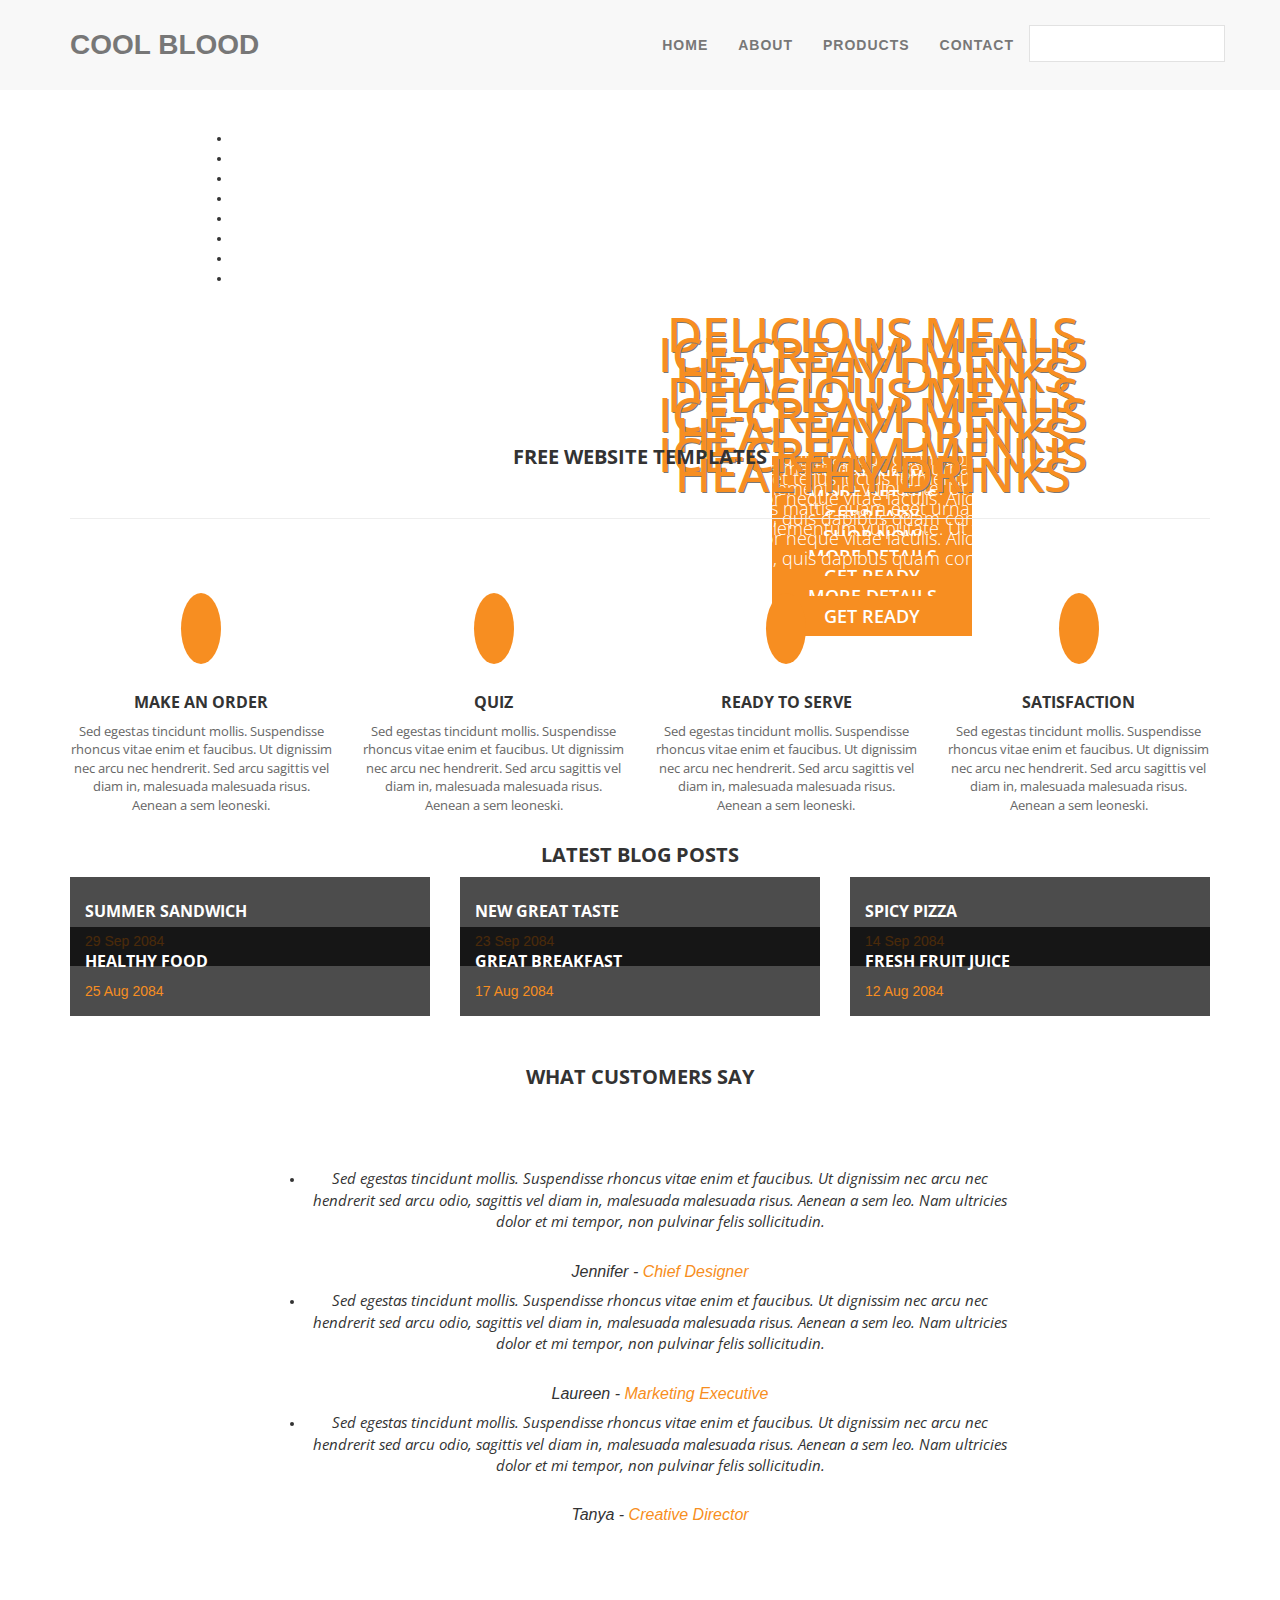
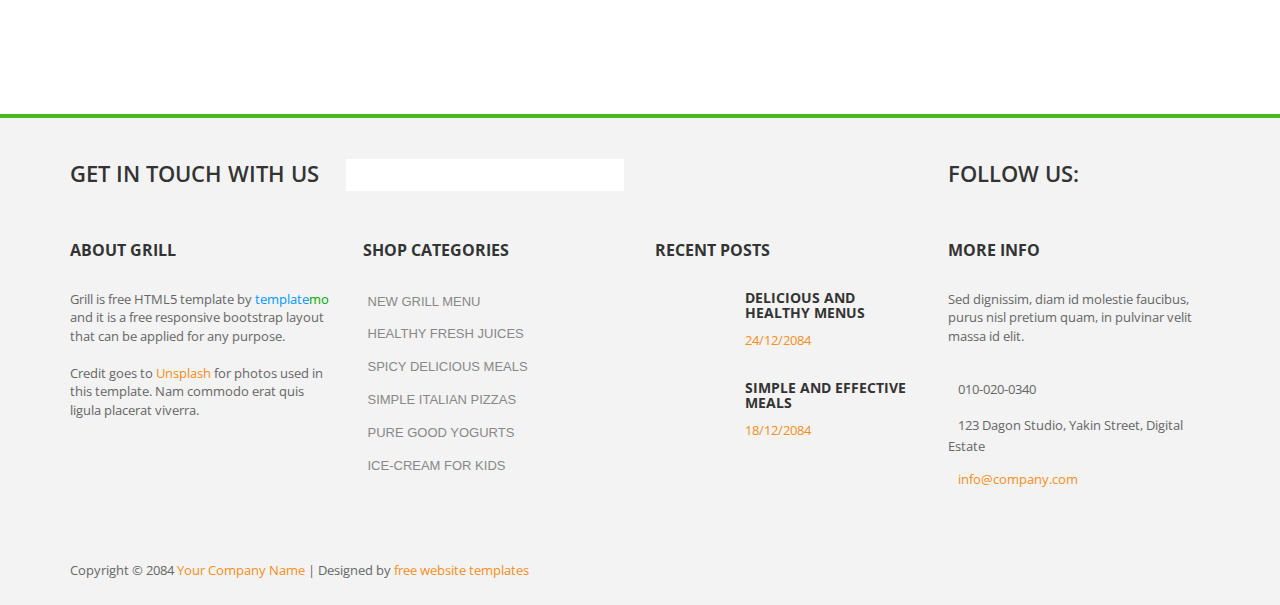
==== index.html @ 24f47548 "Add picture" ====
<!DOCTYPE html>
<!--[if lt IE 7]>      <html class="no-js lt-ie9 lt-ie8 lt-ie7"> <![endif]-->
<!--[if IE 7]>         <html class="no-js lt-ie9 lt-ie8"> <![endif]-->
<!--[if IE 8]>         <html class="no-js lt-ie9"> <![endif]-->
<!--[if gt IE 8]><!--> <html class="no-js"> <!--<![endif]-->

<!-- templatemo 417 grill -->
<!-- 
Grill Template 
http://www.templatemo.com/preview/templatemo_417_grill 
-->
    <head>
        <meta charset="utf-8">
        <title>COOLBLOOD - Keep calm and be cool!</title>
        <meta name="description" content="">
        <meta name="viewport" content="width=device-width">
        
        <link href='http://fonts.googleapis.com/css?family=Open+Sans:300italic,400italic,600italic,700italic,800italic,400,300,600,700,800' rel='stylesheet' type='text/css'>

        <link rel="stylesheet" href="css/bootstrap.css">
        <link rel="stylesheet" href="css/font-awesome.css">
        <link rel="stylesheet" href="css/templatemo_style.css">
        <link rel="stylesheet" href="css/templatemo_misc.css">
        <link rel="stylesheet" href="css/flexslider.css">
        <link rel="stylesheet" href="css/testimonails-slider.css">

        <script src="js/vendor/modernizr-2.6.1-respond-1.1.0.min.js"></script>
    </head>
    <body id="page-top" class="index">
        <!--[if lt IE 7]>
            <p class="chromeframe">You are using an outdated browser. <a href="http://browsehappy.com/">Upgrade your browser today</a> or <a href="http://www.google.com/chromeframe/?redirect=true">install Google Chrome Frame</a> to better experience this site.</p>
        <![endif]-->

            <!--<header>
                <div id="top-header">
                    <div class="container">
                        <div class="row">
                            <div class="col-md-6">
                                <div class="home-account">
                                    <a href="#">Home</a>
                                    <a href="#">My account</a>
                                </div>
                            </div>
                            <div class="col-md-6">
                                <div class="cart-info">
                                    <i class="fa fa-shopping-cart"></i>
                                    (<a href="#">5 items</a>) in your cart (<a href="#">$45.80</a>)
                                </div>
                            </div>
                        </div>
                    </div>
                </div>
                <div id="main-header">
                    <div class="container">
                        <div class="row">
                            <div class="col-md-3">
                                <div class="logo">
                                    <a href="#"><img src="images/logo.png" title="Grill Template" alt="Grill Website Template" ></a>
                                </div>
                            </div>
                            <div class="col-md-6">
                                <div class="main-menu">
                                    <ul>
                                        <li><a href="index.html">Home</a></li>
                                        <li><a href="about-us.html">About</a></li>
                                        <li><a href="products.html">Products</a></li>
                                        <li><a href="contact-us.html">Contact</a></li>
                                    </ul>
                                </div>
                            </div>
                            <div class="col-md-3">
                                <div class="search-box">  
                                    <form name="search_form" method="get" class="search_form">
                                        <input id="search" type="text" />
                                        <input type="submit" id="search-button" />
                                    </form>
                                </div>
                            </div>
                        </div>
                    </div>
                </div>
            </header>-->
            <!-- Navigation -->
            <nav class="navbar navbar-default navbar-fixed-top">
                <div class="container">
                    <!-- Brand and toggle get grouped for better mobile display -->
                    <div class="navbar-header page-scroll">
                        <button type="button" class="navbar-toggle" data-toggle="collapse" data-target="#bs-example-navbar-collapse-1">
                            <span class="sr-only">Toggle navigation</span>
                            <span class="icon-bar"></span>
                            <span class="icon-bar"></span>
                            <span class="icon-bar"></span>
                        </button>
                        <a class="navbar-brand" href="#page-top">COOL BLOOD</a>
                    </div>

                    <!-- Collect the nav links, forms, and other content for toggling -->
                    <div class="collapse navbar-collapse" id="bs-example-navbar-collapse-1">
                        <ul class="nav navbar-nav navbar-right">
                            <li class="hidden">
                                <a href="index.html"></a>
                            </li>
                            <li class="page-scroll">
                                <a href="index.html">Home</a>
                            </li>
                            <li class="page-scroll">
                                <a href="about-us.html">About</a>
                            </li>
                            <li class="page-scroll">
                                <a href="products.html">Products</a>
                            </li>
                            <li class="page-scroll">
                                <a href="contact-us.html">Contact</a>
                            </li>
                            <li>
                                <div class="search-box">
                                    <form name="search_form" method="get" class="search_form">
                                        <input id="search" type="text" />
                                        <input type="submit" id="search-button" />
                                    </form>
                                </div>
                            </li>
                        </ul>
                    </div>
                    <!-- /.navbar-collapse -->
                </div>
                <!-- /.container-fluid -->
            </nav>

            <div id="slider" style="width:70%; margin:10% 15%;">
                <div class="flexslider">
                  <ul class="slides">
                    <li>
                        <div class="slider-caption">
                            <h1>Delicious Meals</h1>
                            <p>Donec justo dui, semper vitae aliquam euzali, ornare pretium enim. Maecenas molestie diam
                            <br><br>eget tellus luctus fermentum.</p>
                            <a href="single-post.html">Shop Now</a>
                        </div>
                      <img src="images/slide/slide1.jpg" alt="" />
                    </li>
                    <li>
                        <div class="slider-caption">
                            <h1>Ice-cream Menus</h1>
                            <p>Nulla id iaculis ligula. Vivamus mattis quam eget urna tincidunt consequat. Nullam 
                            <br><br>consectetur tempor neque vitae iaculis. Aliquam erat volutpat.</p>
                            <a href="single-post.html">More Details</a>
                        </div>
                      <img src="images/slide/slide2.jpg" alt="" />
                    </li>
                    <li>
                        <div class="slider-caption">
                            <h1>Healthy Drinks</h1>
                            <p>Maecenas fermentum est ut elementum vulputate. Ut vel consequat urna. Ut aliquet 
                            <br><br>ornare massa, quis dapibus quam condimentum id.</p>
                            <a href="single-post.html">Get Ready</a>
                        </div>
                      <img src="images/slide/slide3.jpg" alt="" />
                    </li>
                    <li>
                        <div class="slider-caption">
                            <h1>Delicious Meals</h1>
                            <p>Donec justo dui, semper vitae aliquam euzali, ornare pretium enim. Maecenas molestie diam
                            <br><br>eget tellus luctus fermentum.</p>
                            <a href="single-post.html">Shop Now</a>
                        </div>
                      <img src="images/slide/slide4.jpg" alt="" />
                    </li>
                    <li>
                        <div class="slider-caption">
                            <h1>Ice-cream Menus</h1>
                            <p>Nulla id iaculis ligula. Vivamus mattis quam eget urna tincidunt consequat. Nullam 
                            <br><br>consectetur tempor neque vitae iaculis. Aliquam erat volutpat.</p>
                            <a href="single-post.html">More Details</a>
                        </div>
                      <img src="images/slide/slide5.jpg" alt="" />
                    </li>
                    <li>
                        <div class="slider-caption">
                            <h1>Healthy Drinks</h1>
                            <p>Maecenas fermentum est ut elementum vulputate. Ut vel consequat urna. Ut aliquet 
                            <br><br>ornare massa, quis dapibus quam condimentum id.</p>
                            <a href="single-post.html">Get Ready</a>
                        </div>
                      <img src="images/slide/slide6.jpg" alt="" />
                    </li>
                    <li>
                        <div class="slider-caption">
                            <h1>Ice-cream Menus</h1>
                            <p>Nulla id iaculis ligula. Vivamus mattis quam eget urna tincidunt consequat. Nullam 
                            <br><br>consectetur tempor neque vitae iaculis. Aliquam erat volutpat.</p>
                            <a href="single-post.html">More Details</a>
                        </div>
                      <img src="images/slide/slide7.jpg" alt="" />
                    </li>
                    <li>
                        <div class="slider-caption">
                            <h1>Healthy Drinks</h1>
                            <p>Maecenas fermentum est ut elementum vulputate. Ut vel consequat urna. Ut aliquet 
                            <br><br>ornare massa, quis dapibus quam condimentum id.</p>
                            <a href="single-post.html">Get Ready</a>
                        </div>
                      <img src="images/slide/slide8.jpg" alt="" />
                    </li>
                  </ul>
                </div>
            </div>


            <div id="services">
                <div class="container">
                    <div class="row">
                        <div class="col-md-12">
                            <div class="heading-section">
                                <h2>Free Website Templates</h2>
                                <img src="images/under-heading.png" alt="" >
                                <hr class="star-primary">
                            </div>
                        </div>
                    </div>
                    <div class="row">
                        <div class="col-md-3 col-sm-6">
                            <div class="service-item">
                                <div class="icon">
                                    <i class="fa fa-gamepad"></i>
                                </div>
                                <h4>Make an order</h4>
                                <p>Sed egestas tincidunt mollis. Suspendisse rhoncus vitae enim et faucibus. Ut dignissim nec arcu nec hendrerit. Sed arcu  sagittis vel diam in, malesuada malesuada risus. Aenean a sem leoneski.</p>
                            </div>
                        </div>
                        <div class="col-md-3 col-sm-6">
                            <div class="service-item">
                                <a href="AllQuiz.html">
                                    <div class="icon">
                                        <i class="fa fa-question"></i>
                                    </div>
                                </a>
                                <h4>Quiz</h4>
                                <p>Sed egestas tincidunt mollis. Suspendisse rhoncus vitae enim et faucibus. Ut dignissim nec arcu nec hendrerit. Sed arcu  sagittis vel diam in, malesuada malesuada risus. Aenean a sem leoneski.</p>
                            </div>
                        </div>
                        <div class="col-md-3 col-sm-6">
                            <div class="service-item">
                                <div class="icon">
                                    <i class="fa fa-bell"></i>
                                </div>
                                <h4>Ready to Serve</h4>
                                <p>Sed egestas tincidunt mollis. Suspendisse rhoncus vitae enim et faucibus. Ut dignissim nec arcu nec hendrerit. Sed arcu  sagittis vel diam in, malesuada malesuada risus. Aenean a sem leoneski.</p>
                            </div>
                        </div>
                        <div class="col-md-3 col-sm-6">
                            <div class="service-item">
                                <div class="icon">
                                    <i class="fa fa-heart"></i>
                                </div>
                                <h4>Satisfaction</h4>
                                <p>Sed egestas tincidunt mollis. Suspendisse rhoncus vitae enim et faucibus. Ut dignissim nec arcu nec hendrerit. Sed arcu  sagittis vel diam in, malesuada malesuada risus. Aenean a sem leoneski.</p>
                            </div>
                        </div>
                    </div>
                </div>
            </div>





            <div id="latest-blog">
                <div class="container">
                    <div class="row">
                        <div class="col-md-12">
                            <div class="heading-section">
                                <h2>Latest blog posts</h2>
                                <img src="images/under-heading.png" alt="" >
                            </div>
                        </div>
                    </div>
                    <div class="row">
                        <div class="col-md-4 col-sm-6">
                            <div class="blog-post">
                                <div class="blog-thumb">
                                    <img src="images/blogpost1.jpg" alt="" />
                                </div>
                                <div class="blog-content">
                                    <div class="content-show">
                                        <h4><a href="single-post.html">Summer Sandwich</a></h4>
                                        <span>29 Sep 2084</span>
                                    </div>
                                    <div class="content-hide">
                                        <p>Sed egestas tincidunt mollis. Suspendisse rhoncus vitae enim et faucibus. Ut dignissim nec arcu nec hendrerit. Sed arcu odio, sagittis vel diam in, malesuada malesuada risus. Aenean a sem leo. Nam ultricies dolor et mi tempor, non pulvinar felis sollicitudin.</p>
                                    </div>
                                </div>
                            </div>
                        </div>
                        <div class="col-md-4 col-sm-6">
                            <div class="blog-post">
                                <div class="blog-thumb">
                                    <img src="images/blogpost2.jpg" alt="" />
                                </div>
                                <div class="blog-content">
                                    <div class="content-show">
                                        <h4><a href="single-post.html">New Great Taste</a></h4>
                                        <span>23 Sep 2084</span>
                                    </div>
                                    <div class="content-hide">
                                        <p>Sed egestas tincidunt mollis. Suspendisse rhoncus vitae enim et faucibus. Ut dignissim nec arcu nec hendrerit. Sed arcu odio, sagittis vel diam in, malesuada malesuada risus. Aenean a sem leo. Nam ultricies dolor et mi tempor, non pulvinar felis sollicitudin.</p>
                                    </div>
                                </div>
                            </div>
                        </div>
                        <div class="col-md-4 col-sm-6">
                            <div class="blog-post">
                                <div class="blog-thumb">
                                    <img src="images/blogpost3.jpg" alt="" />
                                </div>
                                <div class="blog-content">
                                    <div class="content-show">
                                        <h4><a href="single-post.html">Spicy Pizza</a></h4>
                                        <span>14 Sep 2084</span>
                                    </div>
                                    <div class="content-hide">
                                        <p>Sed egestas tincidunt mollis. Suspendisse rhoncus vitae enim et faucibus. Ut dignissim nec arcu nec hendrerit. Sed arcu odio, sagittis vel diam in, malesuada malesuada risus. Aenean a sem leo. Nam ultricies dolor et mi tempor, non pulvinar felis sollicitudin.</p>
                                    </div>
                                </div>
                            </div>
                        </div>
                        <div class="col-md-4 col-sm-6">
                            <div class="blog-post">
                                <div class="blog-thumb">
                                    <img src="images/blogpost4.jpg" alt="" />
                                </div>
                                <div class="blog-content">
                                    <div class="content-show">
                                        <h4><a href="single-post.html">Healthy Food</a></h4>
                                        <span>25 Aug 2084</span>
                                    </div>
                                    <div class="content-hide">
                                        <p>Sed egestas tincidunt mollis. Suspendisse rhoncus vitae enim et faucibus. Ut dignissim nec arcu nec hendrerit. Sed arcu odio, sagittis vel diam in, malesuada malesuada risus. Aenean a sem leo. Nam ultricies dolor et mi tempor, non pulvinar felis sollicitudin.</p>
                                    </div>
                                </div>
                            </div>
                        </div>
                        <div class="col-md-4 col-sm-6">
                            <div class="blog-post">
                                <div class="blog-thumb">
                                    <img src="images/blogpost5.jpg" alt="" />
                                </div>
                                <div class="blog-content">
                                    <div class="content-show">
                                        <h4><a href="single-post.html">Great Breakfast</a></h4>
                                        <span>17 Aug 2084</span>
                                    </div>
                                    <div class="content-hide">
                                        <p>Sed egestas tincidunt mollis. Suspendisse rhoncus vitae enim et faucibus. Ut dignissim nec arcu nec hendrerit. Sed arcu odio, sagittis vel diam in, malesuada malesuada risus. Aenean a sem leo. Nam ultricies dolor et mi tempor, non pulvinar felis sollicitudin.</p>
                                    </div>
                                </div>
                            </div>
                        </div>
                        <div class="col-md-4 col-sm-6">
                            <div class="blog-post">
                                <div class="blog-thumb">
                                    <img src="images/blogpost6.jpg" alt="" />
                                </div>
                                <div class="blog-content">
                                    <div class="content-show">
                                        <h4><a href="single-post.html">Fresh Fruit Juice</a></h4>
                                        <span>12 Aug 2084</span>
                                    </div>
                                    <div class="content-hide">
                                        <p>Sed egestas tincidunt mollis. Suspendisse rhoncus vitae enim et faucibus. Ut dignissim nec arcu nec hendrerit. Sed arcu odio, sagittis vel diam in, malesuada malesuada risus. Aenean a sem leo. Nam ultricies dolor et mi tempor, non pulvinar felis sollicitudin.</p>
                                    </div>
                                </div>
                            </div>
                        </div>
                    </div>
                </div>
            </div>


            <div id="testimonails">
                <div class="container">
                    <div class="row">
                        <div class="col-md-12">
                            <div class="heading-section">
                                <h2>What Customers Say</h2>
                                <img src="images/under-heading.png" alt="" >
                            </div>
                        </div>
                    </div>
                    <div class="row">
                        <div class="col-md-8 col-md-offset-2">
                            <div class="testimonails-slider">
                              <ul class="slides">
                                <li>
                                    <div class="testimonails-content">
                                        <p>Sed egestas tincidunt mollis. Suspendisse rhoncus vitae enim et faucibus. Ut dignissim nec arcu nec hendrerit sed arcu odio, sagittis vel diam in, malesuada malesuada risus. Aenean a sem leo. Nam ultricies dolor et mi tempor, non pulvinar felis sollicitudin.</p>
                                        <h6>Jennifer - <a href="#">Chief Designer</a></h6>
                                    </div>
                                </li>
                                <li>
                                    <div class="testimonails-content">
                                        <p>Sed egestas tincidunt mollis. Suspendisse rhoncus vitae enim et faucibus. Ut dignissim nec arcu nec hendrerit sed arcu odio, sagittis vel diam in, malesuada malesuada risus. Aenean a sem leo. Nam ultricies dolor et mi tempor, non pulvinar felis sollicitudin.</p>
                                        <h6>Laureen - <a href="#">Marketing Executive</a></h6>
                                    </div> 
                                </li>
                                <li>
                                    <div class="testimonails-content">
                                        <p>Sed egestas tincidunt mollis. Suspendisse rhoncus vitae enim et faucibus. Ut dignissim nec arcu nec hendrerit sed arcu odio, sagittis vel diam in, malesuada malesuada risus. Aenean a sem leo. Nam ultricies dolor et mi tempor, non pulvinar felis sollicitudin.</p>
                                        <h6>Tanya - <a href="#">Creative Director</a></h6>
                                    </div>
                                </li>
                              </ul>
                            </div>
                        </div>
                    </div>
                </div>
            </div>

			<footer>
                <div class="container">
                    <div class="top-footer">
                        <div class="row">
                            <div class="col-md-9">
                                <div class="subscribe-form">
                                    <span>Get in touch with us</span>
                                    <form method="get" class="subscribeForm">
                                        <input id="subscribe" type="text" />
                                        <input type="submit" id="submitButton" />
                                    </form>
                                </div>
                            </div>
                            <div class="col-md-3">
                                <div class="social-bottom">
                                    <span>Follow us:</span>
                                    <ul>
                                        <li><a href="#" class="fa fa-facebook"></a></li>
                                        <li><a href="#" class="fa fa-twitter"></a></li>
                                        <li><a href="#" class="fa fa-rss"></a></li>
                                    </ul>
                                </div>
                            </div>
                        </div>
                    </div>
                    <div class="main-footer">
                        <div class="row">
                            <div class="col-md-3">
                                <div class="about">
                                    <h4 class="footer-title">About Grill</h4>
                                    <p>Grill is free HTML5 template by <span class="blue">template</span><span class="green">mo</span> and it is a free responsive bootstrap layout that can be applied for any purpose.
                                    <br><br>Credit goes to <a rel="nofollow" href="http://unsplash.com">Unsplash</a> for photos used in this template. Nam commodo erat quis ligula placerat viverra.</p>
                                </div>
                            </div>
                            <div class="col-md-3">
                                <div class="shop-list">
                                    <h4 class="footer-title">Shop Categories</h4>
                                    <ul>
                                        <li><a href="#"><i class="fa fa-angle-right"></i>New Grill Menu</a></li>
                                        <li><a href="#"><i class="fa fa-angle-right"></i>Healthy Fresh Juices</a></li>
                                        <li><a href="#"><i class="fa fa-angle-right"></i>Spicy Delicious Meals</a></li>
                                        <li><a href="#"><i class="fa fa-angle-right"></i>Simple Italian Pizzas</a></li>
                                        <li><a href="#"><i class="fa fa-angle-right"></i>Pure Good Yogurts</a></li>
                                        <li><a href="#"><i class="fa fa-angle-right"></i>Ice-cream for kids</a></li>
                                    </ul>
                                </div>
                            </div>
                            <div class="col-md-3">
                                <div class="recent-posts">
                                    <h4 class="footer-title">Recent posts</h4>
                                    <div class="recent-post">
                                        <div class="recent-post-thumb">
                                            <img src="images/recent-post1.jpg" alt="">
                                        </div>
                                        <div class="recent-post-info">
                                            <h6><a href="#">Delicious and Healthy Menus</a></h6>
                                            <span>24/12/2084</span>
                                        </div>
                                    </div>
                                    <div class="recent-post">
                                        <div class="recent-post-thumb">
                                            <img src="images/recent-post2.jpg" alt="">
                                        </div>
                                        <div class="recent-post-info">
                                            <h6><a href="#">Simple and effective meals</a></h6>
                                            <span>18/12/2084</span>
                                        </div>
                                    </div>
                                </div>
                            </div>
                            <div class="col-md-3">
                                <div class="more-info">
                                    <h4 class="footer-title">More info</h4>
                                    <p>Sed dignissim, diam id molestie faucibus, purus nisl pretium quam, in pulvinar velit massa id elit.</p>
                                    <ul>
                                        <li><i class="fa fa-phone"></i>010-020-0340</li>
                                        <li><i class="fa fa-globe"></i>123 Dagon Studio, Yakin Street, Digital Estate</li>
                                        <li><i class="fa fa-envelope"></i><a href="#">info@company.com</a></li>
                                    </ul>
                                </div>
                            </div>
                        </div>
                    </div>
                    <div class="bottom-footer">
                        <p>Copyright © 2084 <a href="#">Your Company Name</a> | Designed by <a href="http://www.templatemo.com">free website templates</a></p>
                    </div>
                    
                </div>
            </footer>

    
        <script src="js/vendor/jquery-1.11.0.min.js"></script>
        <script src="js/vendor/jquery.gmap3.min.js"></script>
        <script src="js/plugins.js"></script>
        <script src="js/main.js"></script>
        
        <!-- Bootstrap Core JavaScript -->
        <script src="js/bootstrap.js"></script>

        <script src="js/classie.js"></script>
        <script src="js/cbpAnimatedHeader.js"></script>
        <!-- Custom Theme JavaScript -->
        <script src="js/freelancer.js"></script>

    </body>
</html>
---- css/templatemo_style.css ----
/*

Grill Template 
http://www.templatemo.com/preview/templatemo_417_grill 

*/

/*-- Basic --*/
a {
  text-decoration: none;
  color: #f78e21;
}

a:hover {
  text-decoration: none;
  color: #f78e21;
}

.blue {
	color: #09F;
}

.green {
	color: #0A0;
}

p {
  font-family: 'Open Sans', sans-serif;
  font-size: 13px;
  color: #666;
}

.heading-section {
  text-align: center;
  padding: 0px 0 50px 0;
}

.heading-section h2 {
  font-family: 'Open Sans', sans-serif;
  font-size: 20px;
  color: #333;
  font-weight: 700;
  text-transform: uppercase;
}

*, *:before, *:after {
  -moz-box-sizing: border-box; -webkit-box-sizing: border-box; box-sizing: border-box;
 }


.space30 {
	margin-bottom: 30px;
}

.space50 {
	margin-bottom: 50px;
}


/*-- Header --*/
#top-header {
  background-color: #333;
  color: #fff;
}

.home-account a {
  display: inline-block;
  margin-right: 15px;
  padding: 10px 0;
  font-size: 13px;
  font-family: 'Open Sans', sans-serif;
}

.cart-info {
  text-align: right;
  padding: 8px 0;
  font-size: 13px;
  font-family: 'Open Sans', sans-serif;
}

.logo {
  padding: 20px 0;
}

.main-menu ul {
  padding: 0px;
  margin: 0px;
  text-align: center;
}

.main-menu li {
  list-style: none;
  display: inline-block;
    padding: 40px 0;
}

.main-menu a {
  font-family: 'Open Sans', sans-serif;
  font-weight: 700;
  font-size: 14px;
  color: #444;
  text-transform: uppercase;
  margin-right: 35px;
}

.main-menu a:hover {
  color: #f78e21;
}

.search-box {
  text-align: right;
  margin-top: 5px;
  position: relative;
}

.search-box input {
  margin-top: 0px;
}

.search-box input[type="submit"] {
  background-color: transparent;
  position: absolute;
  width: 34px;
  height: 34px;
  right: 0;
  top: 0;
  border: 0;
  content: '';
  color: transparent;
  background: url(../images/search-icon.png);
  background-position: center;
  background-repeat: no-repeat;
}

.search-box input#s {
  padding: 4px 10px 4px 10px;
  height: 34px;
  line-height: 34px;
  outline: 0;
  border: 1px solid #ddd;
}

/*-- End Header --*/




/*-- Heading --*/

#heading {
  background-image: url(../images/bg-image.jpg);
  height:90px;
  margin-top: 90px;
}

#heading h2 {
  font-size: 36px;
  font-weight: 700;
  color: #fff;
  text-transform: uppercase;
  margin-top: 10px;
}

#heading span {
  color: #fff;
  text-transform: uppercase;
}

.heading-content {
  text-align: center;  
}

/*-- End Heading --*/




/*-- Timeline --*/

.timeline-thumb {
  position: relative;
  text-align: center;
  border-bottom: 3px solid #dbdbdb;
}

.timeline-thumb:hover {
  border-color: #f78e21;
}

.timeline-thumb .thumb img {
  width: 100%;
  overflow: hidden;
}
.timeline-thumb .overlay {
  background-color: rgba(0,0,0, 0.7);
  width: 100%;
  height: 100%;
  position: absolute;
  top: 0;
  left: 0;
  visibility: hidden;
  opacity: 0;
}

.timeline-thumb:hover .overlay {
 visibility: visible;
 overflow: hidden;
 opacity: 1;
 cursor: pointer;
}

.timeline-caption h4 {
  padding-top: 80px;
  font-family: 'Open Sans', sans-serif;
  font-size: 16px;
  text-transform: uppercase;
  font-weight: 700;
  color: #fff;
  margin: 0 0 3px 0;
}

.timeline-caption p {
  font-family: 'Open Sans', sans-serif;
  font-size: 14px;
  font-weight: 300;
  color: #f78e21;
}

/*-- End Timeline --*/




/*-- Our Team --*/

.team-thumb {
  position: relative;
  text-align: center;
}

.team-thumb .author img {
  width: 100%;
}

.team-thumb .overlay {
  background-color: rgba(0,0,0, 0.7);
  position: absolute;
  width: 100%;
  height: 100%;
  top: 0;
  left: 0;
  visibility: hidden;
  opacity: 0;
}

.team-thumb:hover .overlay {
 visibility: visible;
 opacity: 1;
 cursor: pointer;
}

.author-caption ul {
  padding: 0;
  margin: 0;
}

.author-caption li {
  list-style: none;
  display: inline-block;
  margin-top: 40%;
}

.author-caption a {
  display: inline-block;
  background-color: rgba(250,250,250, 0.4);
  width: 34px;
  height: 34px;
  line-height: 34px;
  color: #fff;
}

.author-caption a:hover {
  background-color: #f78e21;
  color: #fff;
}

.author-details {
  margin-top: 15px;
  text-align: center;
}

.author-details h2 {
  display: block;
  margin-bottom: 0px;
  font-size: 16px;
  font-weight: 700;
  color: #333;
  text-transform: uppercase;
}

.author-details span {
  color: #f78e21;
  text-transform: uppercase;
}

/*-- End Our Team --*/




/*-- Products --*/

#product-heading {
  text-align: center;
  padding: 100px 0 30px 0;
}

#product-heading h2 {
  font-family: 'Open Sans', sans-serif;
  font-size: 20px;
  color: #333;
  font-weight: 700;
  text-transform: uppercase;
}

#Container {
  margin-top: 80px;
}

#Container .mix {
  display: none;
}

.portfolio-wrapper {
  overflow: hidden;
  padding-top: 20px;
}


#filters {
  text-align: center;
}

#filters ul {
  margin: 0px;
  padding: 0px;
}

#filters li {
  cursor: pointer;
  list-style: none;
  display: inline-block;
}

#filters span {
  text-transform: uppercase;
  font-family: 'Open Sans', sans-serif;
  font-size: 14px;
  font-weight: 300;
  color: #444;
  padding-left: 15px;
}


#filters span:hover {
  color: #f78e21;
  transition: all 0.3s ease-in;
}

.label-text a {
  color: #333;
}

.label-text a:hover {
  color: #f78e21;
}

.label-text h3 {
  margin: 10px 0 2px 0;
  font-size: 16px;
  font-weight: 700;
  color: #333;
  text-transform: uppercase;
}

.label-text span {
  color: #777;
  text-transform: uppercase;
  font-family: 'Open Sans', sans-serif;
  font-weight: 300;
  display: block;
  color: #f78e21
}

.portfolio-thumb img {
  width: 100%;
}

.portfolio-thumb {
  position: relative;
}

.hover-iner {
  position: relative;
  width: 100%;
  height: 100%;
}

.hover-iner a {
  position: absolute;
  top: 35%;
  left: 43%;
  margin-left: -18px;
  margin-top: -18px;
  background-color: rgba(0,0,0, 0.1);
  border: 1px solid #f78e21;
  width: 80px;
  height: 80px;
  line-height: 80px;
  color: #fff;
  text-align: center;
}

.hover-iner img {
  width: auto;
}

.hover-iner span {
  position: absolute;
  text-transform: uppercase;
  color: #fff;
  margin-top: 190px;
  text-align: center;
  font-size: 13px;
  width: 100%;
  color: #f78e21;
  font-weight: 300;
}

.hover {
  position: absolute;
  width: 100%;
  height: 100%;
  top: 0px;
  left: 0px;
  visibility: hidden;
  opacity: 0;
  background-color: rgba(0, 0, 0, 0.7);
}

.portfolio-wrapper:hover .portfolio-thumb .hover {
  visibility: visible;
  opacity: 1;
  transition: all 0.3s ease-in;
}

.pagination {
  margin-top: 60px;
}

.pagination ul {
  padding: 0;
  margin: 0;
}
.pagination li {
  list-style: none;
  display: inline-block;
}

.pagination a {
  background-color: #444;
  width: 40px;
  height: 40px;
  line-height: 40px;
  font-size: 18px;
  font-weight: 600;
  color: #fff;
  display: block;
  text-align: center;
}

.pagination a:hover {
  background-color: #f78e21;
}

/*- End Products --*/





/*-- Single Post --*/

.image-post {
  overflow: hidden;
}

.product-title h3 {
  font-size: 16px;
  font-weight: 700;
  color: #333;
  display: inline-block;
  margin-right: 20px;
  border-right: 1px solid #ddd;
  padding-right: 20px;
}

.product-title span {
  display: inline-block;
  font-size: 13px;
  color: #f78e21;
} 

.product-content a {
  font-weight: 700;
  font-size: 13px;
}

.product-content p {
  margin-top: 5px;
  padding-bottom: 15px;
}

.comment-section h4 {
  margin-top: 30px;
  font-size: 16px;
  color: #666;
  font-weight: 700;
  text-transform: uppercase;
}

.all-comments {
  margin-top: 40px;
  margin-bottom: 40px;
}

.comments {
  margin-top: 30px;
}

.author-thumb {
  float: left;
  margin-right: 30px;
}

.comment-body {
  background-color: #f3f3f3;
  padding: 20px;
  overflow: hidden;
  position: relative;
}

.comment-body h6 {
  font-size: 16px;
  font-weight: 700;
  color: #333;
  text-transform: uppercase;
  margin-bottom: 5px;
  margin-top: 0px;
}

.comment-body span {
  font-size: 14px;
  color: #f78e21;
}

.comment-body p {
  margin-top: 20px;
}

.comment-body a {
  text-transform: uppercase;
  font-size: 14px;
  color: #fff;
  background-color: #f78e21;
  width: 80px;
  height: 30px;
  line-height: 30px;
  text-align: center;
  display: inline-block;
  position: absolute;
  top: 20px;
  right: 20px;
}

.replyed-form {
  margin-left: 130px;
}

.leave-comment h4 {
  margin-top: 30px;
  padding-bottom: 10px;
  font-size: 16px;
  color: #666;
  font-weight: 700;
  text-transform: uppercase;
}

input, textarea {
  padding: 8px;
  border: 1px solid #e2e2e2;
  width: 100%;
  margin-top: 25px;
  font-size: 13px;
  font-style: italic;
  font-weight: 300;
  color: #aaa;
  outline: none; 
}

textarea {
  height: 165px;
  max-height: 180px;
  max-width: 770px;
  line-height: 18px;
  width: 100%
}

.form label {
  margin-left: 10px;
  color: #999999;
}

.send button {
  width: 90px;
  color: #fff;
  cursor: pointer;
  height: 35px;
  line-height: 30px;
  text-align: center;
  background-color: #45b820; 
  font-family: 'Open Sans', sans-serif;
  font-size: 16px;
  font-style: normal;
  font-weight: 600;
  text-transform: uppercase;
  border: 0;
  outline: none;
}

.send button:hover {
  width: 90px;
  color: #fff;
  cursor: pointer;
  height: 35px;
  line-height: 30px;
  text-align: center;
  background-color: #4dce24; 
  font-family: 'Open Sans', sans-serif;
  font-size: 16px;
  font-style: normal;
  font-weight: 600;
  text-transform: uppercase;
  border: 0;
  outline: none;
}

.leave input {
  width: 90px;
  cursor: pointer;
  height: 35px;
  line-height: 30px;
  text-align: center;
  background-color: #f78e21; 
  color: #fff;
  font-family: 'Open Sans', sans-serif;
  font-size: 16px;
  font-style: normal;
  font-weight: 600;
  text-transform: uppercase;
  border: 0;
}

/*-- End Single Post --*/




/*-- Contact Us --*/

.message-form input {
  margin-top: 0px;
}

.message-form  textarea {
  padding-bottom: 20px;
}

.send {
  margin-top: 25px;
}

.info p {
  padding-bottom: 20px;
}

.info ul {
  margin: 0;
  padding: 0;
}

.info li {
  list-style: none;
  margin: 10px 0;
  font-family: 'Open Sans', sans-serif;
  font-size: 13px;
  color: #666;
}

.info i {
  color: #f78e21;
  margin-right: 10px;
  font-size: 18px;
}

/*-- End Contact Us--*/




/*-- Side Bar --*/

.side-bar h4 {
  font-size: 16px;
  font-weight: 700;
  color: #fff;
  text-transform: uppercase;
  background-color: #f78e21;
  margin-top: 0px;
  padding: 9px 15px 9px 15px;
}

.archives-list ul {
  margin-top: 25px !important;
  padding-bottom: 30px !important;
  margin: 0;
  padding: 0;
}

.archives-list li {
  list-style: none;
  margin: 10px 0;
}

.archives-list i {
  font-size: 16px;
  margin-right: 5px;
  color: #f78e21;
}

.archives-list a {
  text-transform: uppercase;
  color: #888;
  font-size: 13px;
}

.archives-list a:hover {
  color: #f78e21;
}

.recent-post {
  overflow: hidden;
  margin-bottom: 20px;
}

.recent-post-thumb {
  float: left;
  margin-right: 20px !important; 
  width: 70px;
  height: 70px;
}

.recent-post-info {
  overflow: hidden;
}

.recent-post-info h6 {
  font-family: 'Open Sans', sans-serif;
  font-size: 14px;
  font-weight: 700;
  text-transform: uppercase;
  margin-top: 0;
}

.posts {
  margin-top: 30px;
  margin-bottom: 30px;
}

.recent-post-info a {
  color: #333;
}

.recent-post-info a:hover {
  color: #f78e21;
}

.recent-post-info span {
  font-family: 'Open Sans', sans-serif;
  font-size: 13px;
  color: #f78e21;
}

.flickr-images {
  margin-top: 20px;
}

.flickr-images img {
  margin-top: 20px;
  overflow: hidden !important;
  width: 68px;
}

.flickr-images img:hover {
  border: 3px solid #f78e21;
  transition: all 0.1s ease-in;
  cursor: pointer;
}

/*-- End Side Bar --*/





/*-- Slider --*/

#slider {
  overflow: hidden;
}

.slider-caption {
  text-align: center;
  position: absolute;
  width: 100%;
  margin-top: 160px;
  color: #fff;
  font-family: 'Open Sans', sans-serif;
}

.slider-caption h1 {
  text-shadow: 1px 1px #777;
  font-size: 48px;
  padding-bottom: 10px;
  font-weight: 500;
  color: #f78e21;
  text-transform: uppercase;
}

.slider-caption p {
  font-size: 18px;
  font-weight: 300;
  color: #fff;
  line-height: 15px;
}

.slider-caption a {
  margin-top: 20px;
  text-decoration: none;
  display: inline-block;
  background-color: #f78e21;
  width: 200px;
  height: 40px;
  text-align: center;
  color: #fff;
  line-height: 40px;
  text-transform: uppercase;
  font-size: 18px;
  font-weight: 600;
}

/*-- End Slider --*/





/*-- Services --*/

.service-item {
  text-align: center;
}

.icon i {
  border-radius: 50%;
  border: 20px solid #f78e21;
  color: #f78e21;
  font-size: 28px;
  line-height: 80px;
  width: 120px;
  height: 120px;
}

.service-item h4 {
  font-family: 'Open Sans', sans-serif;
  font-size: 16px;
  font-weight: 700;
  color: #333;
  text-transform: uppercase;
  margin-top: 25px;
}

/*-- End Services --*/





/*-- Latest Posts --*/

.blog-post {
  position: relative;
  margin-bottom: 30px;
}

.blog-thumb {
  overflow: hidden;
  position: relative;
}

.blog-thumb img {
  width: 100%;
}

.blog-content {
  position: absolute;
  bottom: 0;
  left: 0;
  width: 100%;
  background-color: rgba(0,0,0,0.7);
  color: #fff;
  padding: 15px;
}

.content-show a {
  font-family: 'Open Sans', sans-serif;
  font-size: 16px;
  font-weight: 700;
  color: #fff;
  text-transform: uppercase;
}

.content-show span {
  color: #f78e21;
}

.content-hide {
  margin-top: 15px;
  display: none;
}

.content-hide p {
  color: #fff;
}

/*-- End Latest Posts --*/





/*-- Testimonails --*/

.testimonails-content p {
  text-align: center;
  font-size: 15px;
  color: #333;
  font-style: italic;
}

.testimonails-content h6 {
  font-size: 16px;
  font-weight: 300;
  text-align: center;
  margin-top: 30px;
  font-style: italic;
}

/*-- End Testimonails --*/

/*Quiz Manu*/
#Quiz .Quiz-item {
    right: 0;
    margin: 0 0 15px;
    width: 20%;
}

#Quiz .Quiz-item .Quiz-link {
    display: block;
    position: relative;
    margin: 0 auto;
    max-width: 400px;
}

#Quiz .Quiz-item .Quiz-link .caption {
    position: absolute;
    width: 100%;
    height: 100%;
    opacity: 0;
    background: rgba(24,188,156,.9);
    -webkit-transition: all ease .5s;
    -moz-transition: all ease .5s;
    transition: all ease .5s;
}

#Quiz .Quiz-item .Quiz-link .caption:hover {
    opacity: 1;
}

#Quiz .Quiz-item .Quiz-link .caption .caption-content {
    position: absolute;
    top: 50%;
    width: 100%;
    height: 20px;
    margin-top: -12px;
    text-align: center;
    font-size: 20px;
    color: #fff;
}

#Quiz .Quiz-item .Quiz-link .caption .caption-content i {
    margin-top: -12px;
}

#Quiz .Quiz-item .Quiz-link .caption .caption-content h3,
#Quiz .Quiz-item .Quiz-link .caption .caption-content h4 {
    margin: 0;
}

#Quiz * {
    z-index: 2;
}

@media(min-width:767px) {
    #Quiz .Quiz-item {
        margin: 0 0 30px;
    }
}
/*End Quiz Manu*/



/*--Footer--*/

footer {
  background-color: #f3f3f3;
  border-top: 4px solid #45b820;
  margin-top: 180px;
}

.social-bottom {
  margin-top: 40px;
  padding-bottom: 40px;
}

.social-bottom span {
  font-family: 'Open Sans', sans-serif;
  font-size: 22px;
  font-weight: 600;
  color: #333;
  text-transform: uppercase;
  float: left;
  margin-right: 26px;
}

.social-bottom ul {
  margin: 0;
  padding: 0;
}

.social-bottom li {
  list-style: none;
  display: inline-block;
}

.social-bottom a {
  background-color: #fff;
  font-size: 18px;
  width: 36px;
  height: 36px;
  line-height: 36px;
  text-align: center;
  color: #bbb;
}

.social-bottom a:hover {
  background-color: #f78e21;
  color: #fff;
}

.subscribe-form {
  margin-top: 40px;
  padding-bottom: 40px;
}

.subscribe-form span {
  font-family: 'Open Sans', sans-serif;
  font-size: 22px;
  font-weight: 600;
  color: #333;
  text-transform: uppercase;
  float: left;
  margin-right: 26px;
}

.subscribeForm {
  position: relative;
  display: inline-block;
}

.subscribe-form input[type="submit"] {
  position: absolute;
  right: 0;
  top: 0;
  width: 34px;
  height: 34px;
  background: url(../images/subscribe-icon.png);
  background-repeat: no-repeat;
  background-position: center;
  color: transparent;
  background-color: transparent;
  content: '';
  margin-top: 0;
  border: 0;
}

.subscribe-form input#subscribe {
  padding: 4px 10px 4px 10px;
  line-height: 34px;
  height: 34px;
  max-width: 280px;
  width: 280px;
  margin-top: 0px;
  outline: 0;
  border-color: #f3f3f3;
}

.footer-title {
  font-family: 'Open Sans', sans-serif;
  font-size: 16px;
  font-weight: 700;
  color: #333;
  text-transform: uppercase;
  padding-bottom: 20px;
}

.shop-list ul {
  margin: 0;
  padding: 0;
}

.shop-list li {
  list-style: none;
  margin: 10px 0;
}

.shop-list i {
  font-size: 16px;
  margin-right: 5px;
  color: #f78e21;
}

.shop-list a {
  text-transform: uppercase;
  color: #888;
  font-size: 13px;
}

.shop-list a:hover {
  color: #f78e21;
}

.recent-post {
  overflow: hidden;
  margin-bottom: 20px;
}

.recent-post-thumb {
  float: left;
  margin-right: 10px;
  width: 70px;
  height: 70px;
}

.recent-post-info {
  overflow: hidden;
}

.recent-post-info h6 {
  font-family: 'Open Sans', sans-serif;
  font-size: 14px;
  font-weight: 700;
  text-transform: uppercase;
  margin-top: 0;
}

.recent-post-info a {
  color: #333;
}

.recent-post-info a:hover {
  color: #f78e21;
}

.recent-post-info span {
  font-family: 'Open Sans', sans-serif;
  font-size: 13px;
  color: #f78e21;
}

.more-info p {
  padding-bottom: 20px;
}

.more-info ul {
  margin: 0;
  padding: 0;
}

.more-info li {
  list-style: none;
  margin: 10px 0;
  font-family: 'Open Sans', sans-serif;
  font-size: 13px;
  color: #666;
}

.more-info i {
  color: #f78e21;
  margin-right: 10px;
  font-size: 18px;
}

.bottom-footer {
  text-align: left;
  padding: 60px 0 15px 0;
}

/*-- End Footer --*/









/*--- RESPONSIVE ---*/

@media screen and (max-width: 990px) {

  .home-account {
    text-align: center;
    display: block;
  }

  .cart-info {
    text-align: center;
    display: block;
  }
  
  .logo {
    text-align: center;
  }

  .search-box {
    display: none;
  }

  .slider-caption {
    display: none;
  }

  .service-item {
    margin-top: 40px;
  }

  .footer-title {
    margin-top: 60px;
  }

  .bottom-footer {
    text-align: center;
  }

  .timeline-thumb{
    margin-top: 30px;
    border-bottom: none;
  }

  .team-thumb {
    margin-top: 30px;
  }

  .side-bar {
    margin-top: 100px;
  }

  .side-bar h4 {
    width: 100%;
  }

  .send-message input {
    margin-top: 20px;
  }

  .info {
    margin-top: 60px;
    text-align: center;
  }
}

@media screen and (max-width: 568px) {

  .home-account {
    text-align: center;
    display: block;
  }

  .cart-info {
    text-align: center;
    display: block;
  }
  
  .logo {
    text-align: center;
  }

  .search-box {
    display: none;
  }

  .content-hide p {
    display: none;
  }

  .slider-caption {
    display: none;
  }

  .service-item {
    margin-top: 40px;
  }

  .footer-title {
    margin-top: 60px;
  }

  .bottom-footer {
    text-align: center;
  }

  .timeline-thumb{
    margin-top: 30px;
    border-bottom: none;
  }

  .team-thumb {
    margin-top: 30px;
  }

  .side-bar {
    margin-top: 100px;
  }

  .side-bar h4 {
    width: 100%;
  }

  .send-message input {
    margin-top: 20px;
  }

  .info {
    margin-top: 60px;
    text-align: center;
  }

  .logo {
    padding-bottom: 60px;
  }

  .main-menu li {
    display: block;
    margin-top: -60px;
    margin-right: -35px;
  }

  #heading-section img {
    display: none;
  }

  .divide-line img {
    display: none;
  }

  .top-footer {
    display: none;
  }

}

@media screen and (max-width: 1000px) {

  .slider-caption {
    display: none;
  }
}

@media screen and (max-width: 600px) {

  .heading-section img {
    display: none;
  }

  body {
    overflow-x: hidden;
  }
}

@media screen and (min-width: 995px) {

  .hover-iner span {
  margin-top: 160px;
  }

  body {
    overflow-x: hidden;
  }
}

@media(min-width:768px) {
    .navbar-fixed-top {
        padding: 20px 0;
        -webkit-transition: padding .3s;
        -moz-transition: padding .3s;
        transition: padding .3s;
    }

    .navbar-fixed-top .navbar-brand {
        font-size: 2em;
        -webkit-transition: all .3s;
        -moz-transition: all .3s;
        transition: all .3s;
    }

    .navbar-fixed-top.navbar-shrink {
        padding: 5px 0;
    }

    .navbar-fixed-top.navbar-shrink .navbar-brand {
        font-size: 1.5em;
    }
}

.navbar {
    text-transform: uppercase;
    font-family: Montserrat,"Helvetica Neue",Helvetica,Arial,sans-serif;
    font-weight: 700;
}

.navbar a:focus {
    outline: 0;
}

.navbar .navbar-nav {
    letter-spacing: 1px;
}

.navbar .navbar-nav li a:focus {
    outline: 0;
}

.navbar-default,
.navbar-inverse {
    border: 0;
}
/*--- END RESPONSIVE ---*/
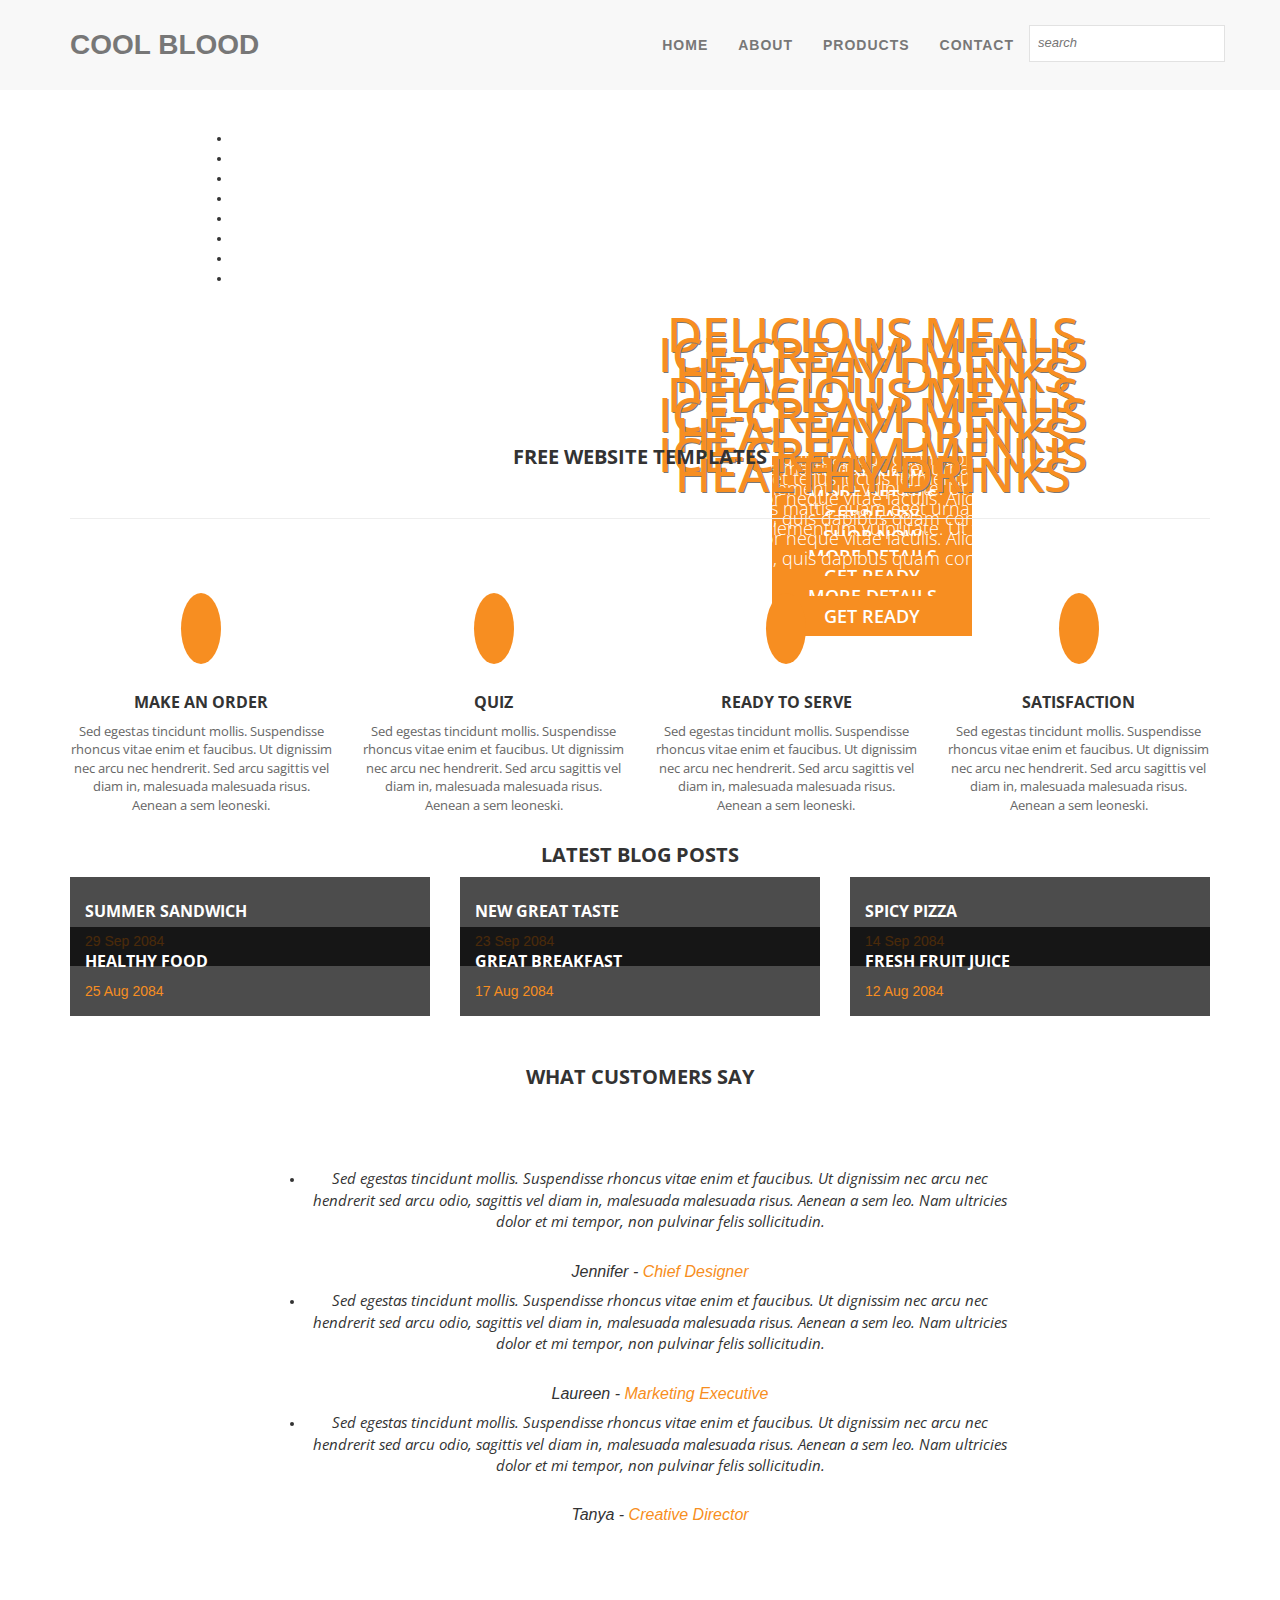
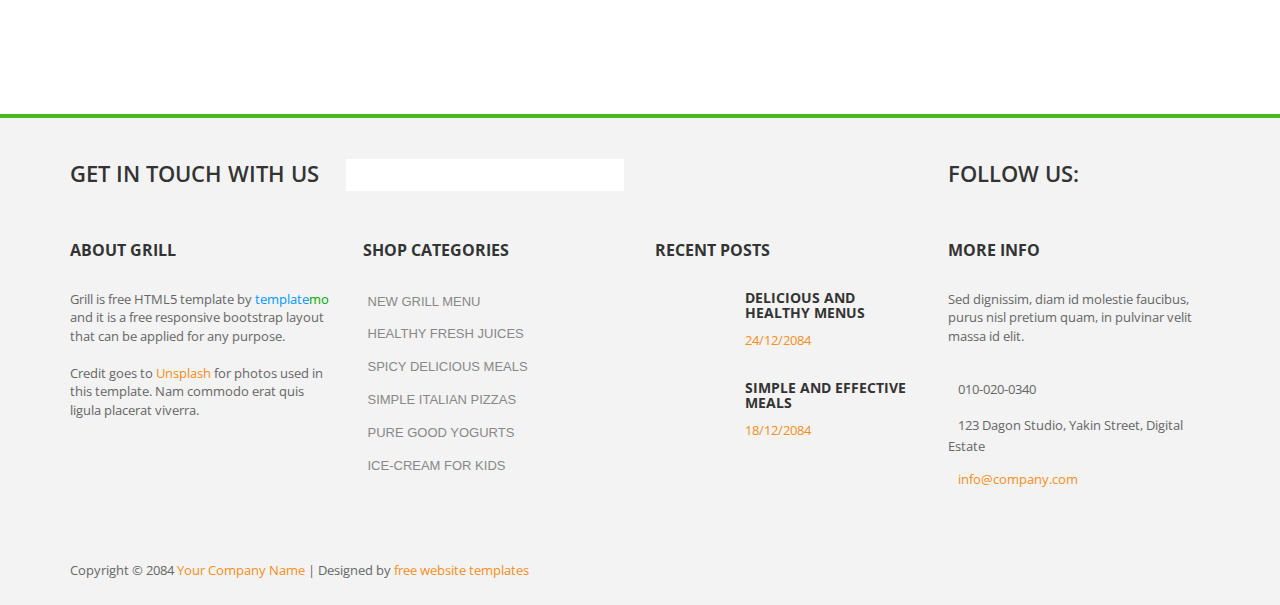
==== commit cc2ab693: "add search" ====
--- a/index.html
+++ b/index.html
@@ -115,8 +115,9 @@
                             <li>
                                 <div class="search-box">
                                     <form name="search_form" method="get" class="search_form">
-                                        <input id="search" type="text" />
+                                        <input id="search" type="search" placeholder="search" onkeyup="showResult(this.value)"/>
                                         <input type="submit" id="search-button" />
+                                        <div id="livesearch"></div>
                                     </form>
                                 </div>
                             </li>
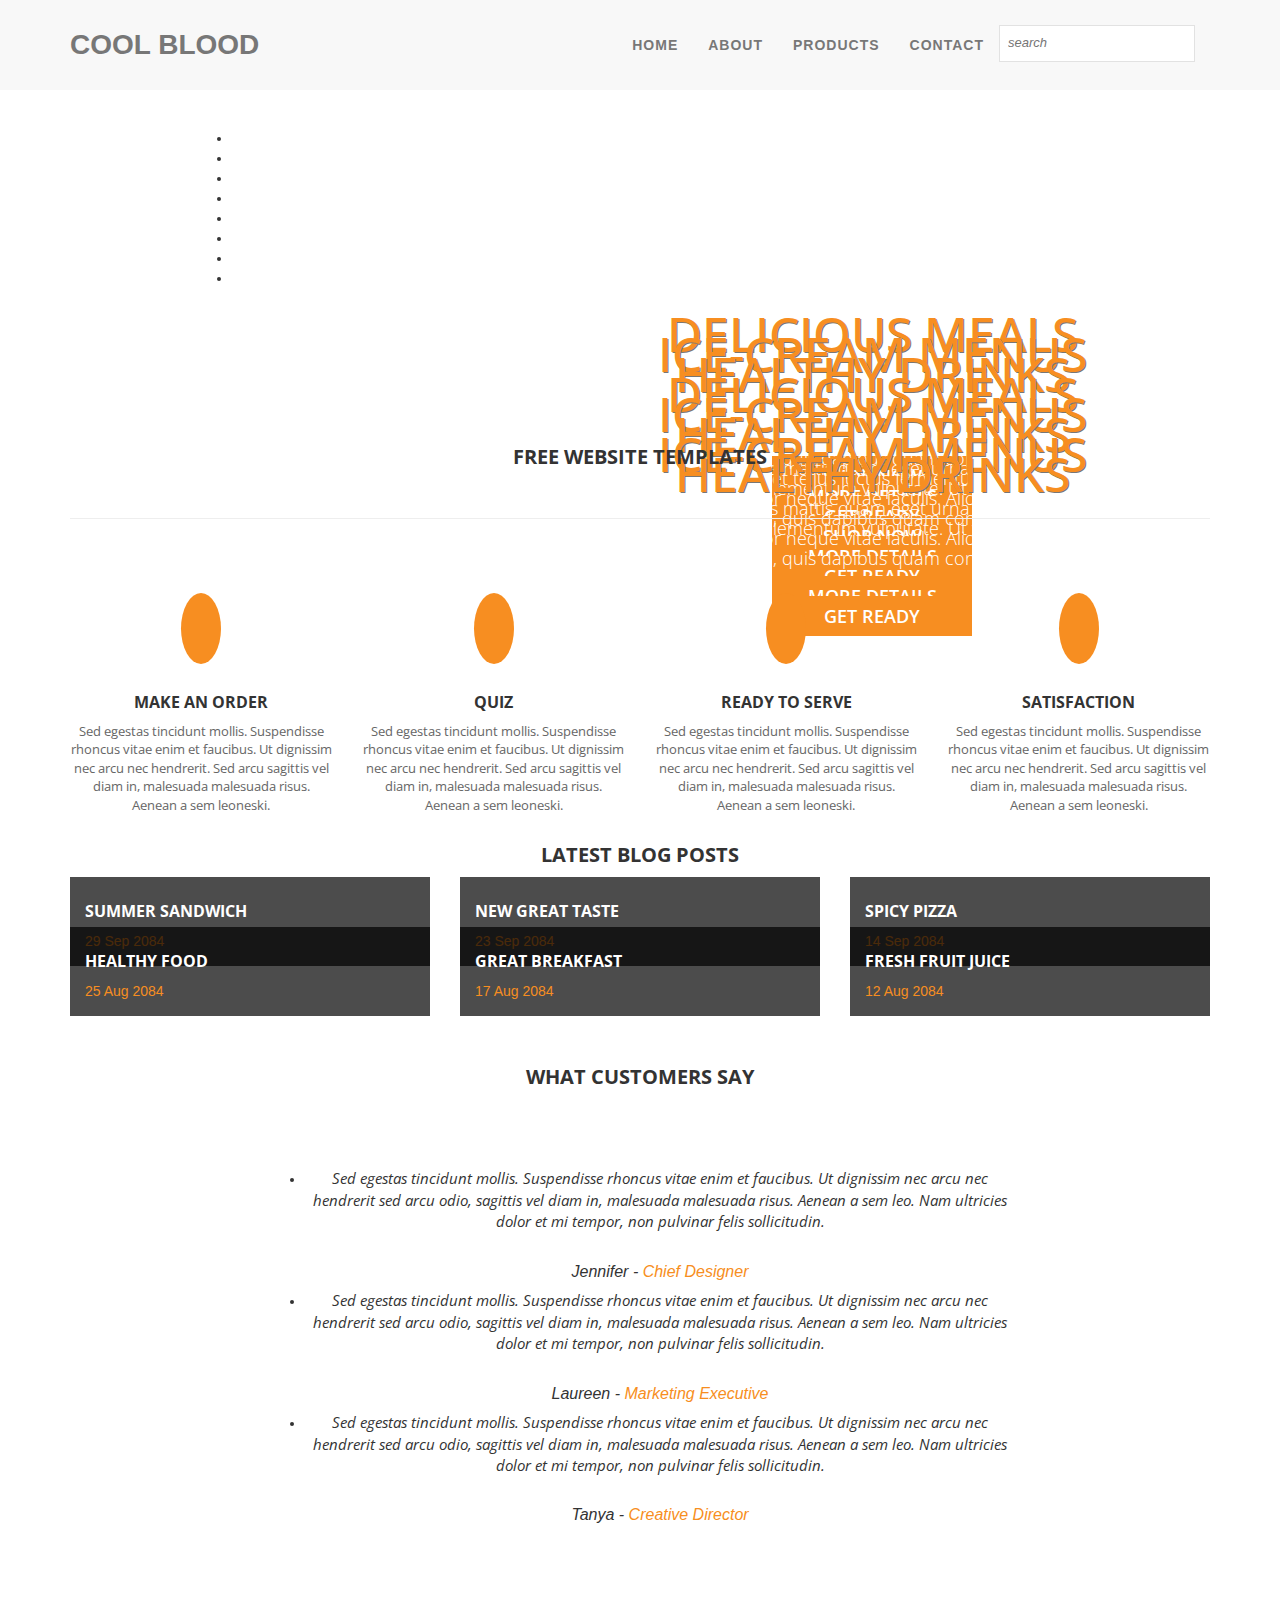
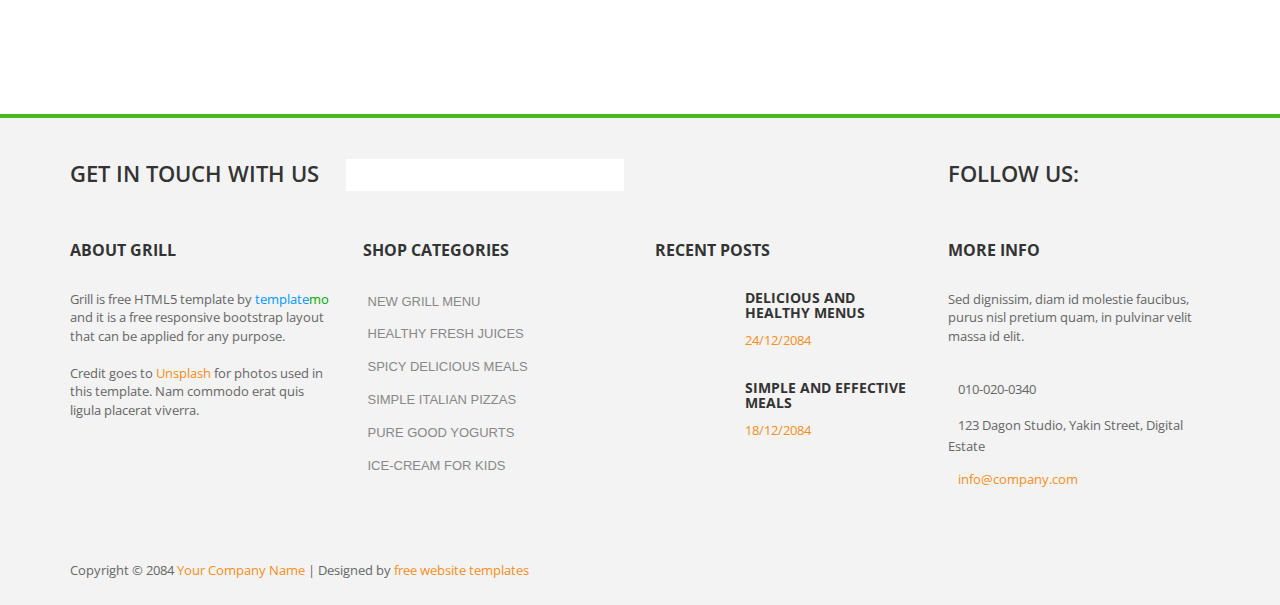
==== commit 0d613136: "Toggle serach" ====
--- a/index.html
+++ b/index.html
@@ -116,11 +116,11 @@
                                 <div class="search-box">
                                     <form name="search_form" method="get" class="search_form">
                                         <input id="search" type="search" placeholder="search" onkeyup="showResult(this.value)"/>
-                                        <input type="submit" id="search-button" />
-                                        <div id="livesearch"></div>
+                                        <div id="livesearch"></div>   
                                     </form>
                                 </div>
                             </li>
+                            <li><a href="#" id="search-button"><i class="fa fa-lg fa-search"></i></a></li>
                         </ul>
                     </div>
                     <!-- /.navbar-collapse -->
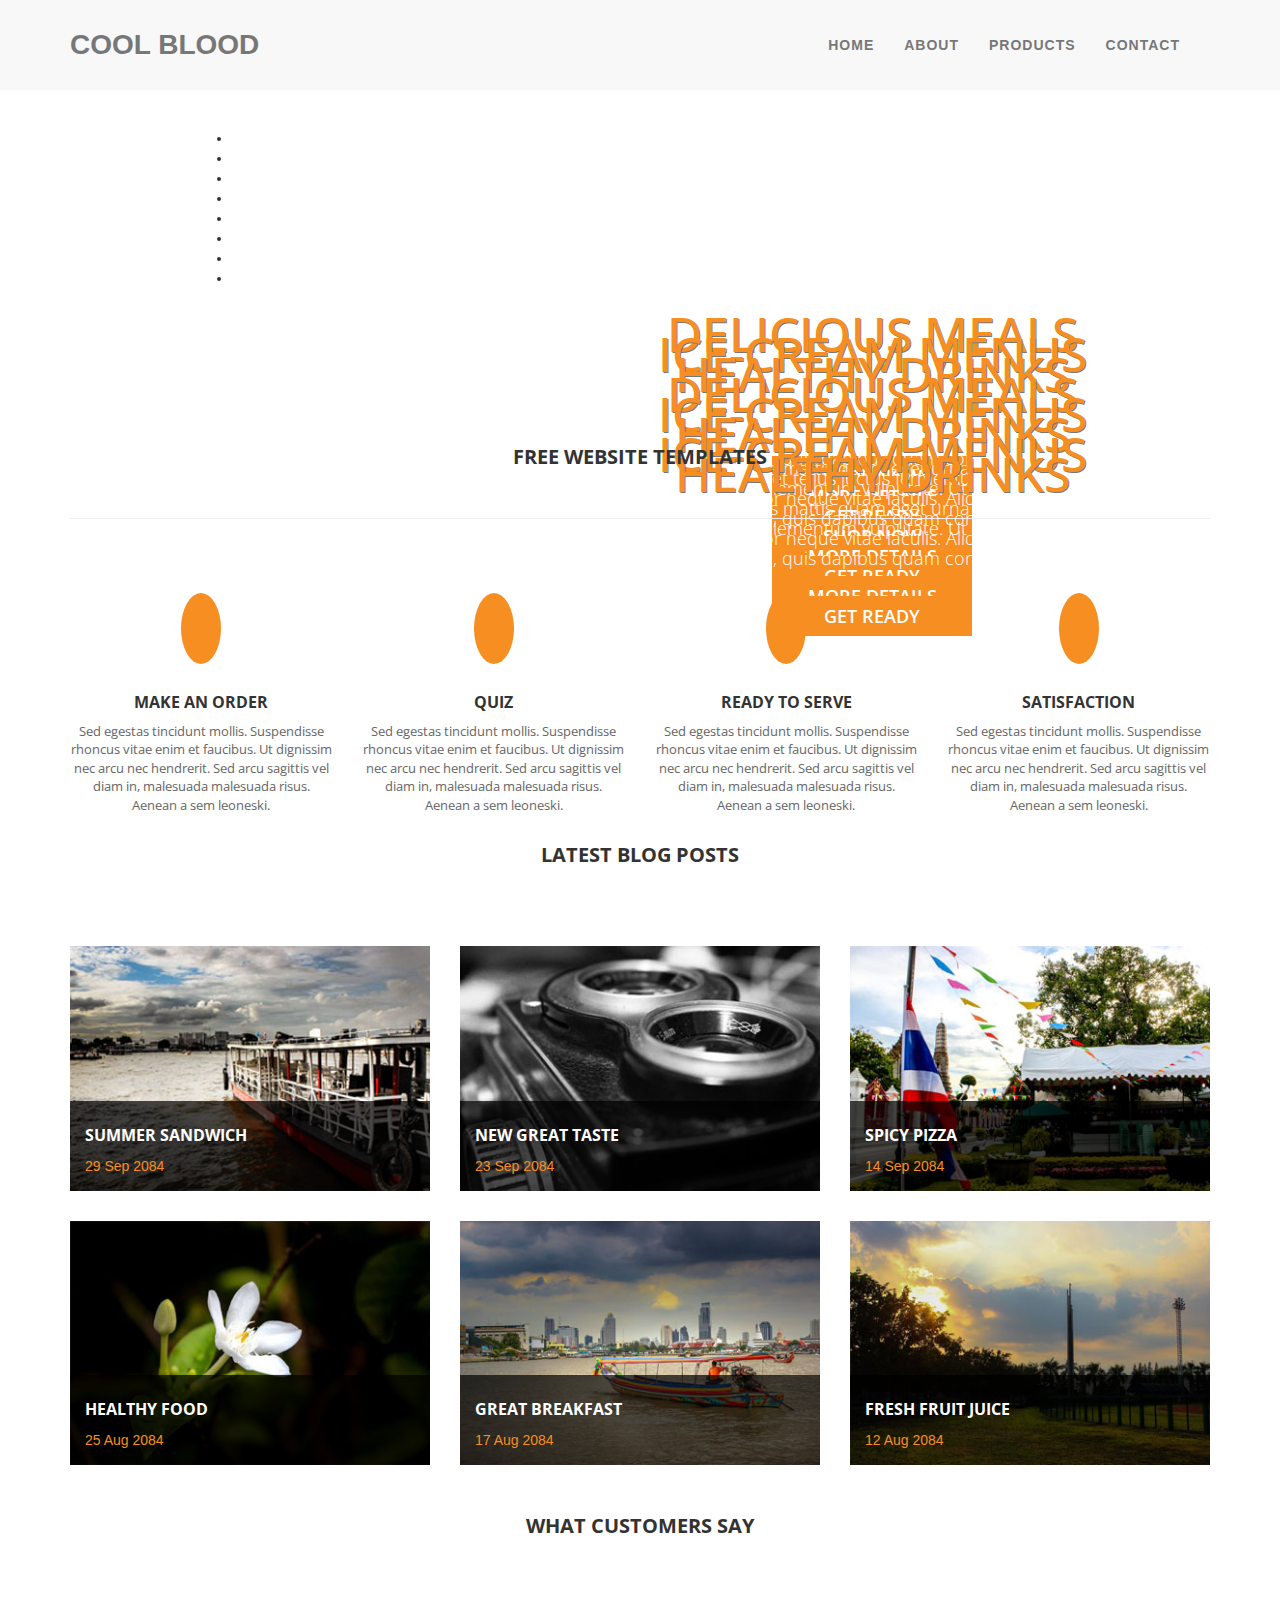
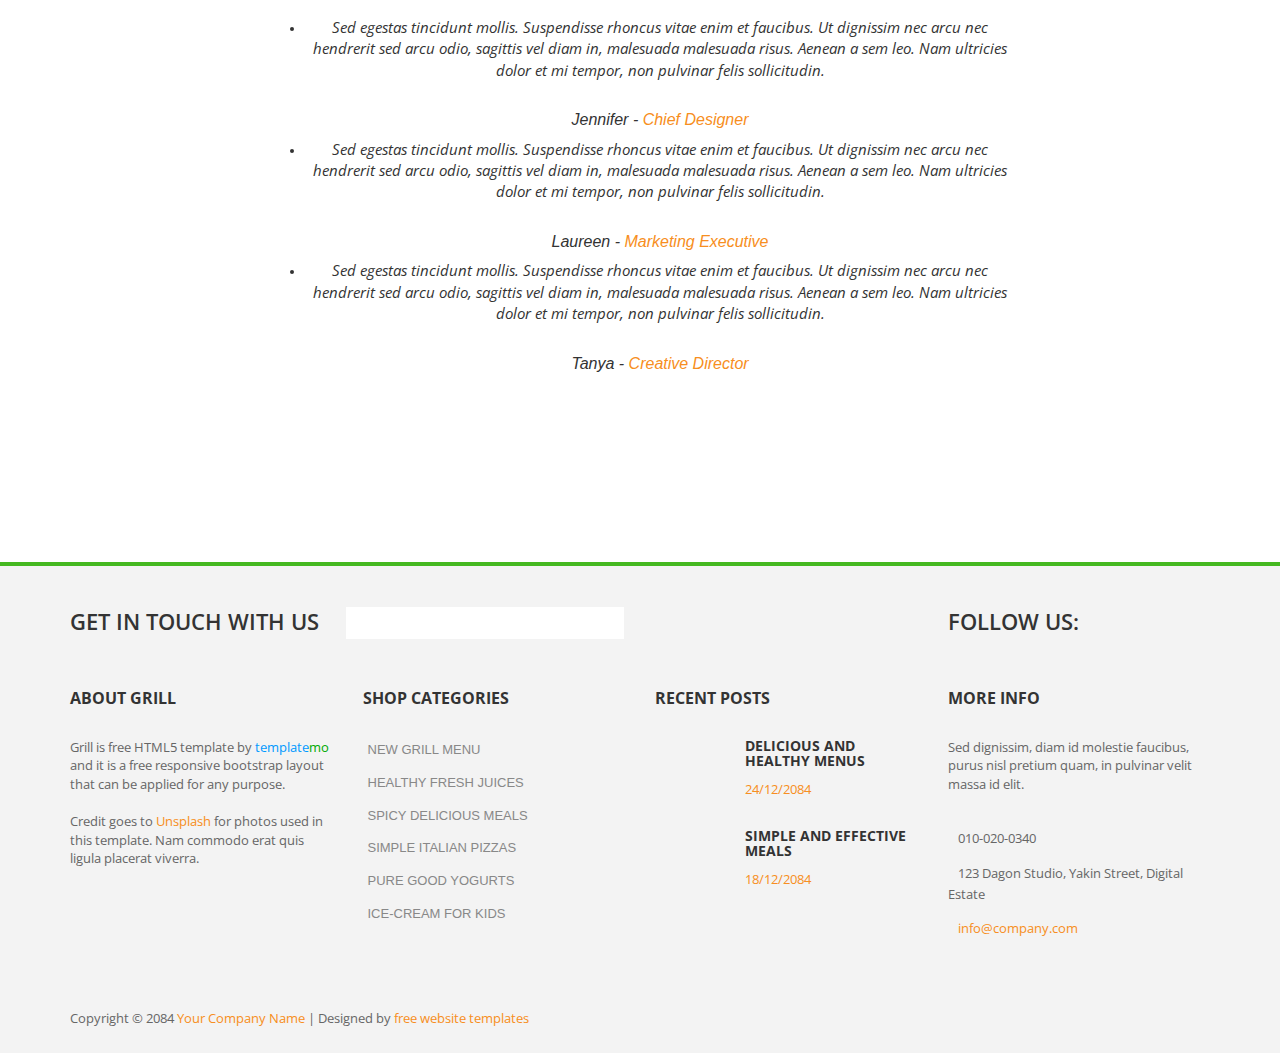
==== commit 96c66a30: "blogpost" ====
--- a/index.html
+++ b/index.html
@@ -115,12 +115,14 @@
                             <li>
                                 <div class="search-box">
                                     <form name="search_form" method="get" class="search_form">
-                                        <input id="search" type="search" placeholder="search" onkeyup="showResult(this.value)"/>
+                                        <input id="search" type="search" placeholder="search" onkeyup="showResult(this.value)" style="display:none"/>
                                         <div id="livesearch"></div>   
                                     </form>
                                 </div>
                             </li>
-                            <li><a href="#" id="search-button"><i class="fa fa-lg fa-search"></i></a></li>
+                            <li>
+                                <a href="#" id="search-button"><i class="fa fa-lg fa-search"></i></a>
+                            </li>
                         </ul>
                     </div>
                     <!-- /.navbar-collapse -->
@@ -280,7 +282,7 @@
                         <div class="col-md-4 col-sm-6">
                             <div class="blog-post">
                                 <div class="blog-thumb">
-                                    <img src="images/blogpost1.jpg" alt="" />
+                                    <img src="images/blogpost/blogpost1.jpg" alt="" />
                                 </div>
                                 <div class="blog-content">
                                     <div class="content-show">
@@ -296,7 +298,7 @@
                         <div class="col-md-4 col-sm-6">
                             <div class="blog-post">
                                 <div class="blog-thumb">
-                                    <img src="images/blogpost2.jpg" alt="" />
+                                    <img src="images/blogpost/blogpost2.jpg" alt="" />
                                 </div>
                                 <div class="blog-content">
                                     <div class="content-show">
@@ -312,7 +314,7 @@
                         <div class="col-md-4 col-sm-6">
                             <div class="blog-post">
                                 <div class="blog-thumb">
-                                    <img src="images/blogpost3.jpg" alt="" />
+                                    <img src="images/blogpost/blogpost3.jpg" alt="" />
                                 </div>
                                 <div class="blog-content">
                                     <div class="content-show">
@@ -328,7 +330,7 @@
                         <div class="col-md-4 col-sm-6">
                             <div class="blog-post">
                                 <div class="blog-thumb">
-                                    <img src="images/blogpost4.jpg" alt="" />
+                                    <img src="images/blogpost/blogpost4.jpg" alt="" />
                                 </div>
                                 <div class="blog-content">
                                     <div class="content-show">
@@ -344,7 +346,7 @@
                         <div class="col-md-4 col-sm-6">
                             <div class="blog-post">
                                 <div class="blog-thumb">
-                                    <img src="images/blogpost5.jpg" alt="" />
+                                    <img src="images/blogpost/blogpost5.jpg" alt="" />
                                 </div>
                                 <div class="blog-content">
                                     <div class="content-show">
@@ -360,7 +362,7 @@
                         <div class="col-md-4 col-sm-6">
                             <div class="blog-post">
                                 <div class="blog-thumb">
-                                    <img src="images/blogpost6.jpg" alt="" />
+                                    <img src="images/blogpost/blogpost6.jpg" alt="" />
                                 </div>
                                 <div class="blog-content">
                                     <div class="content-show">
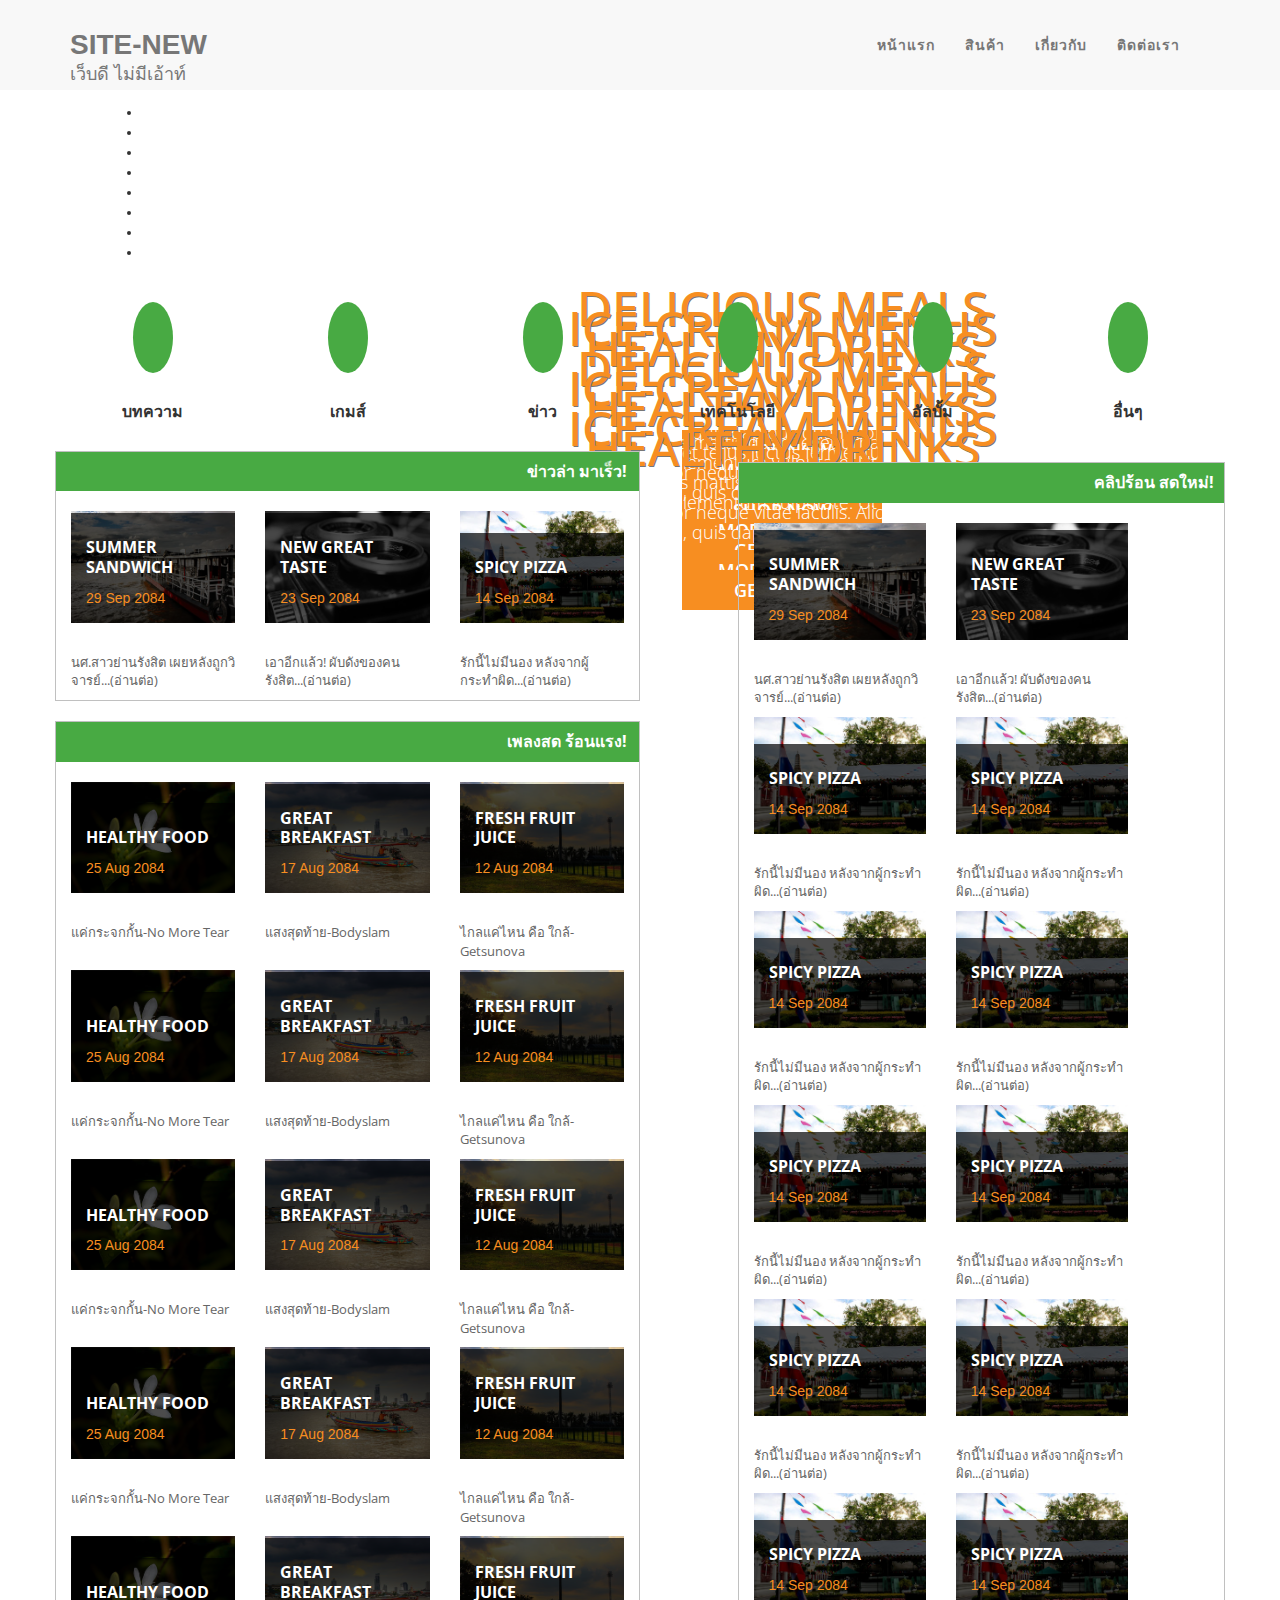
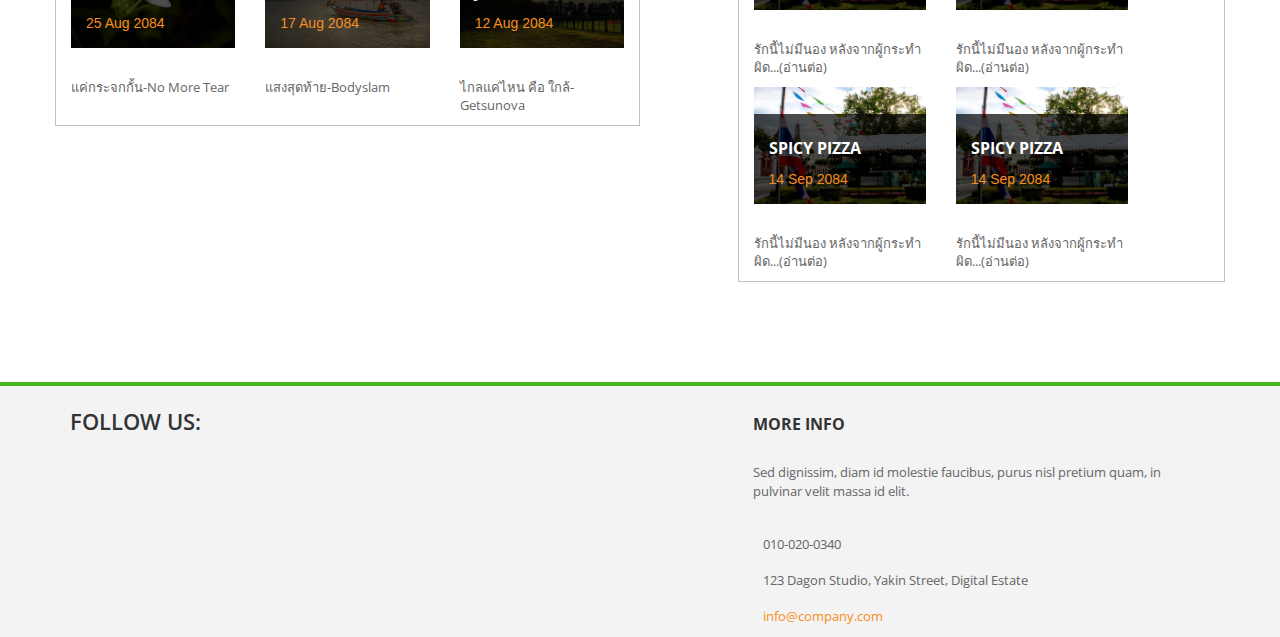
==== commit 8e144588: "Edit main page" ====
--- a/index.html
+++ b/index.html
@@ -25,6 +25,20 @@
         <link rel="stylesheet" href="css/testimonails-slider.css">
 
         <script src="js/vendor/modernizr-2.6.1-respond-1.1.0.min.js"></script>
+    
+        <script src="js/vendor/jquery-1.11.0.min.js"></script>
+        <script src="js/vendor/jquery.gmap3.min.js"></script>
+        <script src="js/plugins.js"></script>
+        <script src="js/main.js"></script>
+        
+        <!-- Bootstrap Core JavaScript -->
+        <script src="js/bootstrap.js"></script>
+
+        <script src="js/classie.js"></script>
+        <script src="js/cbpAnimatedHeader.js"></script>
+        <!-- Custom Theme JavaScript -->
+        <script src="js/freelancer.js"></script>
+
     </head>
     <body id="page-top" class="index">
         <!--[if lt IE 7]>
@@ -86,12 +100,12 @@
                     <!-- Brand and toggle get grouped for better mobile display -->
                     <div class="navbar-header page-scroll">
                         <button type="button" class="navbar-toggle" data-toggle="collapse" data-target="#bs-example-navbar-collapse-1">
-                            <span class="sr-only">Toggle navigation</span>
+                        <span class="sr-only">Toggle navigation</span>
                             <span class="icon-bar"></span>
                             <span class="icon-bar"></span>
                             <span class="icon-bar"></span>
                         </button>
-                        <a class="navbar-brand" href="#page-top">COOL BLOOD</a>
+                        <a class="navbar-brand" href="#page-top">SITE-NEW<br><h4>เว็บดี ไม่มีเอ้าท์</h4></a>
                     </div>
 
                     <!-- Collect the nav links, forms, and other content for toggling -->
@@ -101,16 +115,16 @@
                                 <a href="index.html"></a>
                             </li>
                             <li class="page-scroll">
-                                <a href="index.html">Home</a>
+                                <a href="index.html">หน้าแรก</a>
                             </li>
                             <li class="page-scroll">
-                                <a href="about-us.html">About</a>
+                                <a href="products.html">สินค้า</a>
                             </li>
                             <li class="page-scroll">
-                                <a href="products.html">Products</a>
+                                <a href="about-us.html">เกี่ยวกับ</a>
                             </li>
                             <li class="page-scroll">
-                                <a href="contact-us.html">Contact</a>
+                                <a href="contact-us.html">ติดต่อเรา</a>
                             </li>
                             <li>
                                 <div class="search-box">
@@ -130,7 +144,7 @@
                 <!-- /.container-fluid -->
             </nav>
 
-            <div id="slider" style="width:70%; margin:10% 15%;">
+            <div id="slider" style="width:85%; margin:8% 8% 2% 8%;">
                 <div class="flexslider">
                   <ul class="slides">
                     <li>
@@ -212,7 +226,7 @@
 
             <div id="services">
                 <div class="container">
-                    <div class="row">
+                    <!--<div class="row">
                         <div class="col-md-12">
                             <div class="heading-section">
                                 <h2>Free Website Templates</h2>
@@ -220,169 +234,672 @@
                                 <hr class="star-primary">
                             </div>
                         </div>
-                    </div>
+                    </div>-->
                     <div class="row">
-                        <div class="col-md-3 col-sm-6">
+                        <div class="col-md-2 col-sm-6">
                             <div class="service-item">
                                 <div class="icon">
                                     <i class="fa fa-gamepad"></i>
                                 </div>
-                                <h4>Make an order</h4>
-                                <p>Sed egestas tincidunt mollis. Suspendisse rhoncus vitae enim et faucibus. Ut dignissim nec arcu nec hendrerit. Sed arcu  sagittis vel diam in, malesuada malesuada risus. Aenean a sem leoneski.</p>
-                            </div>
-                        </div>
-                        <div class="col-md-3 col-sm-6">
+                                <h4>บทความ</h4>
+                            </div>
+                        </div>
+                        <div class="col-md-2 col-sm-6">
                             <div class="service-item">
                                 <a href="AllQuiz.html">
                                     <div class="icon">
                                         <i class="fa fa-question"></i>
                                     </div>
                                 </a>
-                                <h4>Quiz</h4>
-                                <p>Sed egestas tincidunt mollis. Suspendisse rhoncus vitae enim et faucibus. Ut dignissim nec arcu nec hendrerit. Sed arcu  sagittis vel diam in, malesuada malesuada risus. Aenean a sem leoneski.</p>
-                            </div>
-                        </div>
-                        <div class="col-md-3 col-sm-6">
+                                <h4>เกมส์</h4>
+                            </div>
+                        </div>
+                        <div class="col-md-2 col-sm-6">
                             <div class="service-item">
                                 <div class="icon">
                                     <i class="fa fa-bell"></i>
                                 </div>
-                                <h4>Ready to Serve</h4>
-                                <p>Sed egestas tincidunt mollis. Suspendisse rhoncus vitae enim et faucibus. Ut dignissim nec arcu nec hendrerit. Sed arcu  sagittis vel diam in, malesuada malesuada risus. Aenean a sem leoneski.</p>
-                            </div>
-                        </div>
-                        <div class="col-md-3 col-sm-6">
+                                <h4>ข่าว</h4>
+                            </div>
+                        </div>
+                        <div class="col-md-2 col-sm-6">
                             <div class="service-item">
                                 <div class="icon">
                                     <i class="fa fa-heart"></i>
                                 </div>
-                                <h4>Satisfaction</h4>
-                                <p>Sed egestas tincidunt mollis. Suspendisse rhoncus vitae enim et faucibus. Ut dignissim nec arcu nec hendrerit. Sed arcu  sagittis vel diam in, malesuada malesuada risus. Aenean a sem leoneski.</p>
+                                <h4>เทคโนโลยี</h4>
+                            </div>
+                        </div>
+                        <div class="col-md-2 col-sm-6">
+                            <div class="service-item">
+                                <div class="icon">
+                                    <i class="fa fa-heart"></i>
+                                </div>
+                                <h4>อัลบั้ม</h4>
+                            </div>
+                        </div>
+                        <div class="col-md-2 col-sm-6">
+                            <div class="service-item">
+                                <div class="icon">
+                                    <i class="fa fa-heart"></i>
+                                </div>
+                                <h4>อื่นๆ</h4>
                             </div>
                         </div>
                     </div>
                 </div>
-            </div>
-
-
-
-
-
+            </div><br>
             <div id="latest-blog">
                 <div class="container">
-                    <div class="row">
+                    <!--<div class="row">
                         <div class="col-md-12">
                             <div class="heading-section">
                                 <h2>Latest blog posts</h2>
                                 <img src="images/under-heading.png" alt="" >
                             </div>
                         </div>
-                    </div>
+                        </div>-->
                     <div class="row">
-                        <div class="col-md-4 col-sm-6">
-                            <div class="blog-post">
-                                <div class="blog-thumb">
-                                    <img src="images/blogpost/blogpost1.jpg" alt="" />
-                                </div>
-                                <div class="blog-content">
-                                    <div class="content-show">
-                                        <h4><a href="single-post.html">Summer Sandwich</a></h4>
-                                        <span>29 Sep 2084</span>
-                                    </div>
-                                    <div class="content-hide">
-                                        <p>Sed egestas tincidunt mollis. Suspendisse rhoncus vitae enim et faucibus. Ut dignissim nec arcu nec hendrerit. Sed arcu odio, sagittis vel diam in, malesuada malesuada risus. Aenean a sem leo. Nam ultricies dolor et mi tempor, non pulvinar felis sollicitudin.</p>
-                                    </div>
-                                </div>
-                            </div>
-                        </div>
-                        <div class="col-md-4 col-sm-6">
-                            <div class="blog-post">
-                                <div class="blog-thumb">
-                                    <img src="images/blogpost/blogpost2.jpg" alt="" />
-                                </div>
-                                <div class="blog-content">
-                                    <div class="content-show">
-                                        <h4><a href="single-post.html">New Great Taste</a></h4>
-                                        <span>23 Sep 2084</span>
-                                    </div>
-                                    <div class="content-hide">
-                                        <p>Sed egestas tincidunt mollis. Suspendisse rhoncus vitae enim et faucibus. Ut dignissim nec arcu nec hendrerit. Sed arcu odio, sagittis vel diam in, malesuada malesuada risus. Aenean a sem leo. Nam ultricies dolor et mi tempor, non pulvinar felis sollicitudin.</p>
-                                    </div>
-                                </div>
-                            </div>
-                        </div>
-                        <div class="col-md-4 col-sm-6">
-                            <div class="blog-post">
-                                <div class="blog-thumb">
-                                    <img src="images/blogpost/blogpost3.jpg" alt="" />
-                                </div>
-                                <div class="blog-content">
-                                    <div class="content-show">
-                                        <h4><a href="single-post.html">Spicy Pizza</a></h4>
-                                        <span>14 Sep 2084</span>
-                                    </div>
-                                    <div class="content-hide">
-                                        <p>Sed egestas tincidunt mollis. Suspendisse rhoncus vitae enim et faucibus. Ut dignissim nec arcu nec hendrerit. Sed arcu odio, sagittis vel diam in, malesuada malesuada risus. Aenean a sem leo. Nam ultricies dolor et mi tempor, non pulvinar felis sollicitudin.</p>
-                                    </div>
-                                </div>
-                            </div>
-                        </div>
-                        <div class="col-md-4 col-sm-6">
-                            <div class="blog-post">
-                                <div class="blog-thumb">
-                                    <img src="images/blogpost/blogpost4.jpg" alt="" />
-                                </div>
-                                <div class="blog-content">
-                                    <div class="content-show">
-                                        <h4><a href="single-post.html">Healthy Food</a></h4>
-                                        <span>25 Aug 2084</span>
-                                    </div>
-                                    <div class="content-hide">
-                                        <p>Sed egestas tincidunt mollis. Suspendisse rhoncus vitae enim et faucibus. Ut dignissim nec arcu nec hendrerit. Sed arcu odio, sagittis vel diam in, malesuada malesuada risus. Aenean a sem leo. Nam ultricies dolor et mi tempor, non pulvinar felis sollicitudin.</p>
-                                    </div>
-                                </div>
-                            </div>
-                        </div>
-                        <div class="col-md-4 col-sm-6">
-                            <div class="blog-post">
-                                <div class="blog-thumb">
-                                    <img src="images/blogpost/blogpost5.jpg" alt="" />
-                                </div>
-                                <div class="blog-content">
-                                    <div class="content-show">
-                                        <h4><a href="single-post.html">Great Breakfast</a></h4>
-                                        <span>17 Aug 2084</span>
-                                    </div>
-                                    <div class="content-hide">
-                                        <p>Sed egestas tincidunt mollis. Suspendisse rhoncus vitae enim et faucibus. Ut dignissim nec arcu nec hendrerit. Sed arcu odio, sagittis vel diam in, malesuada malesuada risus. Aenean a sem leo. Nam ultricies dolor et mi tempor, non pulvinar felis sollicitudin.</p>
-                                    </div>
-                                </div>
-                            </div>
-                        </div>
-                        <div class="col-md-4 col-sm-6">
-                            <div class="blog-post">
-                                <div class="blog-thumb">
-                                    <img src="images/blogpost/blogpost6.jpg" alt="" />
-                                </div>
-                                <div class="blog-content">
-                                    <div class="content-show">
-                                        <h4><a href="single-post.html">Fresh Fruit Juice</a></h4>
-                                        <span>12 Aug 2084</span>
-                                    </div>
-                                    <div class="content-hide">
-                                        <p>Sed egestas tincidunt mollis. Suspendisse rhoncus vitae enim et faucibus. Ut dignissim nec arcu nec hendrerit. Sed arcu odio, sagittis vel diam in, malesuada malesuada risus. Aenean a sem leo. Nam ultricies dolor et mi tempor, non pulvinar felis sollicitudin.</p>
-                                    </div>
-                                </div>
-                            </div>
-                        </div>
+                        <fieldset class="col-md-6">
+                            <div class="row" style="background-color:#48AA43">  
+                                <div class="content-show" style="text-align:right; margin-right:2%">
+                                    <h4><a>ข่าวล่า มาเร็ว!</a></h4>
+                                </div>
+                            </div><br>
+                            <div class="row">
+                                <div class="col-md-4">
+                                    <div class="blog-post">
+                                        <div class="blog-thumb">
+                                            <img src="images/blogpost/blogpost1.jpg" alt="" />
+                                        </div>
+                                        <div class="blog-content">
+                                            <div class="content-show">
+                                                <h4><a href="single-post.html">Summer Sandwich</a></h4>
+                                                <span>29 Sep 2084</span>
+                                            </div>
+                                            <div class="content-hide">
+                                                <p>Sed egestas tincidunt mollis.</p>
+                                            </div>
+                                        </div>
+                                    </div>
+                                    <p>นศ.สาวย่านรังสิต เผยหลังถูกวิจารย์...(อ่านต่อ)</p>
+                                </div>
+                                <div class="col-md-4">
+                                    <div class="blog-post">
+                                        <div class="blog-thumb">
+                                            <img src="images/blogpost/blogpost2.jpg" alt="" />
+                                        </div>
+                                        <div class="blog-content">
+                                            <div class="content-show">
+                                                <h4><a href="single-post.html">New Great Taste</a></h4>
+                                                <span>23 Sep 2084</span>
+                                            </div>
+                                            <div class="content-hide">
+                                                <p>Sed egestas tincidunt mollis.</p>
+                                            </div>
+                                        </div>
+                                    </div>
+                                    <p>เอาอีกแล้ว! ผับดังของคนรังสิต...(อ่านต่อ)</p>
+                                </div>
+                                <div class="col-md-4">
+                                    <div class="blog-post">
+                                        <div class="blog-thumb">
+                                            <img src="images/blogpost/blogpost3.jpg" alt="" />
+                                        </div>
+                                        <div class="blog-content">
+                                            <div class="content-show">
+                                                <h4><a href="single-post.html">Spicy Pizza</a></h4>
+                                                <span>14 Sep 2084</span>
+                                            </div>
+                                            <div class="content-hide">
+                                                <p>Sed egestas tincidunt mollis.</p>
+                                            </div>
+                                        </div>
+                                    </div>
+                                    <p>รักนี้ไม่มีนอง หลังจากผู้กระทำผิด...(อ่านต่อ)</p>
+                                </div>
+                            </div>
+                        </fieldset>
+                    </div><br>
+                    <div class="row">
+                        <fieldset class="col-md-6">
+                            <div class="row" style="background-color:#48AA43">  
+                                <div class="content-show" style="text-align:right; margin-right:2%">
+                                    <h4><a>เพลงสด ร้อนแรง!</a></h4>
+                                </div>
+                            </div><br>
+                            <div class="row">
+                                <div class="col-md-4">
+                                    <div class="blog-post">
+                                        <div class="blog-thumb">
+                                            <img src="images/blogpost/blogpost4.jpg" alt="" />
+                                        </div>
+                                        <div class="blog-content">
+                                            <div class="content-show">
+                                                <h4><a href="single-post.html">Healthy Food</a></h4>
+                                                <span>25 Aug 2084</span>
+                                            </div>
+                                            <div class="content-hide">
+                                                <p>Sed egestas tincidunt mollis. Suspendisse rhoncus vitae enim et faucibus.</p>
+                                            </div>
+                                        </div>
+                                    </div>
+                                    <p>แค่กระจกกั้น-No More Tear</p>
+                                </div>
+                                <div class="col-md-4">
+                                    <div class="blog-post">
+                                        <div class="blog-thumb">
+                                            <img src="images/blogpost/blogpost5.jpg" alt="" />
+                                        </div>
+                                        <div class="blog-content">
+                                            <div class="content-show">
+                                                <h4><a href="single-post.html">Great Breakfast</a></h4>
+                                                <span>17 Aug 2084</span>
+                                            </div>
+                                            <div class="content-hide">
+                                                <p>Sed egestas tincidunt mollis. Suspendisse rhoncus vitae enim et faucibus.</p>
+                                            </div>
+                                        </div>
+                                    </div>
+                                    <p>แสงสุดท้าย-Bodyslam</p>
+                                </div>
+                                <div class="col-md-4">
+                                    <div class="blog-post">
+                                        <div class="blog-thumb">
+                                            <img src="images/blogpost/blogpost6.jpg" alt="" />
+                                        </div>
+                                        <div class="blog-content">
+                                            <div class="content-show">
+                                                <h4><a href="single-post.html">Fresh Fruit Juice</a></h4>
+                                                <span>12 Aug 2084</span>
+                                            </div>
+                                            <div class="content-hide">
+                                                <p>Sed egestas tincidunt mollis. Suspendisse rhoncus vitae enim et faucibus.</p>
+                                            </div>
+                                        </div>
+                                    </div>
+                                    <p>ไกลแค่ไหน คือ ใกล้-Getsunova</p>
+                                </div>
+                            </div>
+                            <div class="row">
+                                <div class="col-md-4">
+                                    <div class="blog-post">
+                                        <div class="blog-thumb">
+                                            <img src="images/blogpost/blogpost4.jpg" alt="" />
+                                        </div>
+                                        <div class="blog-content">
+                                            <div class="content-show">
+                                                <h4><a href="single-post.html">Healthy Food</a></h4>
+                                                <span>25 Aug 2084</span>
+                                            </div>
+                                            <div class="content-hide">
+                                                <p>Sed egestas tincidunt mollis. Suspendisse rhoncus vitae enim et faucibus.</p>
+                                            </div>
+                                        </div>
+                                    </div>
+                                    <p>แค่กระจกกั้น-No More Tear</p>
+                                </div>
+                                <div class="col-md-4">
+                                    <div class="blog-post">
+                                        <div class="blog-thumb">
+                                            <img src="images/blogpost/blogpost5.jpg" alt="" />
+                                        </div>
+                                        <div class="blog-content">
+                                            <div class="content-show">
+                                                <h4><a href="single-post.html">Great Breakfast</a></h4>
+                                                <span>17 Aug 2084</span>
+                                            </div>
+                                            <div class="content-hide">
+                                                <p>Sed egestas tincidunt mollis. Suspendisse rhoncus vitae enim et faucibus.</p>
+                                            </div>
+                                        </div>
+                                    </div>
+                                    <p>แสงสุดท้าย-Bodyslam</p>
+                                </div>
+                                <div class="col-md-4">
+                                    <div class="blog-post">
+                                        <div class="blog-thumb">
+                                            <img src="images/blogpost/blogpost6.jpg" alt="" />
+                                        </div>
+                                        <div class="blog-content">
+                                            <div class="content-show">
+                                                <h4><a href="single-post.html">Fresh Fruit Juice</a></h4>
+                                                <span>12 Aug 2084</span>
+                                            </div>
+                                            <div class="content-hide">
+                                                <p>Sed egestas tincidunt mollis. Suspendisse rhoncus vitae enim et faucibus.</p>
+                                            </div>
+                                        </div>
+                                    </div>
+                                    <p>ไกลแค่ไหน คือ ใกล้-Getsunova</p>
+                                </div>
+                            </div>
+                            <div class="row">
+                                <div class="col-md-4">
+                                    <div class="blog-post">
+                                        <div class="blog-thumb">
+                                            <img src="images/blogpost/blogpost4.jpg" alt="" />
+                                        </div>
+                                        <div class="blog-content">
+                                            <div class="content-show">
+                                                <h4><a href="single-post.html">Healthy Food</a></h4>
+                                                <span>25 Aug 2084</span>
+                                            </div>
+                                            <div class="content-hide">
+                                                <p>Sed egestas tincidunt mollis. Suspendisse rhoncus vitae enim et faucibus.</p>
+                                            </div>
+                                        </div>
+                                    </div>
+                                    <p>แค่กระจกกั้น-No More Tear</p>
+                                </div>
+                                <div class="col-md-4">
+                                    <div class="blog-post">
+                                        <div class="blog-thumb">
+                                            <img src="images/blogpost/blogpost5.jpg" alt="" />
+                                        </div>
+                                        <div class="blog-content">
+                                            <div class="content-show">
+                                                <h4><a href="single-post.html">Great Breakfast</a></h4>
+                                                <span>17 Aug 2084</span>
+                                            </div>
+                                            <div class="content-hide">
+                                                <p>Sed egestas tincidunt mollis. Suspendisse rhoncus vitae enim et faucibus.</p>
+                                            </div>
+                                        </div>
+                                    </div>
+                                    <p>แสงสุดท้าย-Bodyslam</p>
+                                </div>
+                                <div class="col-md-4">
+                                    <div class="blog-post">
+                                        <div class="blog-thumb">
+                                            <img src="images/blogpost/blogpost6.jpg" alt="" />
+                                        </div>
+                                        <div class="blog-content">
+                                            <div class="content-show">
+                                                <h4><a href="single-post.html">Fresh Fruit Juice</a></h4>
+                                                <span>12 Aug 2084</span>
+                                            </div>
+                                            <div class="content-hide">
+                                                <p>Sed egestas tincidunt mollis. Suspendisse rhoncus vitae enim et faucibus.</p>
+                                            </div>
+                                        </div>
+                                    </div>
+                                    <p>ไกลแค่ไหน คือ ใกล้-Getsunova</p>
+                                </div>
+                            </div>
+                            <div class="row">
+                                <div class="col-md-4">
+                                    <div class="blog-post">
+                                        <div class="blog-thumb">
+                                            <img src="images/blogpost/blogpost4.jpg" alt="" />
+                                        </div>
+                                        <div class="blog-content">
+                                            <div class="content-show">
+                                                <h4><a href="single-post.html">Healthy Food</a></h4>
+                                                <span>25 Aug 2084</span>
+                                            </div>
+                                            <div class="content-hide">
+                                                <p>Sed egestas tincidunt mollis. Suspendisse rhoncus vitae enim et faucibus.</p>
+                                            </div>
+                                        </div>
+                                    </div>
+                                    <p>แค่กระจกกั้น-No More Tear</p>
+                                </div>
+                                <div class="col-md-4">
+                                    <div class="blog-post">
+                                        <div class="blog-thumb">
+                                            <img src="images/blogpost/blogpost5.jpg" alt="" />
+                                        </div>
+                                        <div class="blog-content">
+                                            <div class="content-show">
+                                                <h4><a href="single-post.html">Great Breakfast</a></h4>
+                                                <span>17 Aug 2084</span>
+                                            </div>
+                                            <div class="content-hide">
+                                                <p>Sed egestas tincidunt mollis. Suspendisse rhoncus vitae enim et faucibus.</p>
+                                            </div>
+                                        </div>
+                                    </div>
+                                    <p>แสงสุดท้าย-Bodyslam</p>
+                                </div>
+                                <div class="col-md-4">
+                                    <div class="blog-post">
+                                        <div class="blog-thumb">
+                                            <img src="images/blogpost/blogpost6.jpg" alt="" />
+                                        </div>
+                                        <div class="blog-content">
+                                            <div class="content-show">
+                                                <h4><a href="single-post.html">Fresh Fruit Juice</a></h4>
+                                                <span>12 Aug 2084</span>
+                                            </div>
+                                            <div class="content-hide">
+                                                <p>Sed egestas tincidunt mollis. Suspendisse rhoncus vitae enim et faucibus.</p>
+                                            </div>
+                                        </div>
+                                    </div>
+                                    <p>ไกลแค่ไหน คือ ใกล้-Getsunova</p>
+                                </div>
+                            </div>
+                            <div class="row">
+                                <div class="col-md-4">
+                                    <div class="blog-post">
+                                        <div class="blog-thumb">
+                                            <img src="images/blogpost/blogpost4.jpg" alt="" />
+                                        </div>
+                                        <div class="blog-content">
+                                            <div class="content-show">
+                                                <h4><a href="single-post.html">Healthy Food</a></h4>
+                                                <span>25 Aug 2084</span>
+                                            </div>
+                                            <div class="content-hide">
+                                                <p>Sed egestas tincidunt mollis. Suspendisse rhoncus vitae enim et faucibus.</p>
+                                            </div>
+                                        </div>
+                                    </div>
+                                    <p>แค่กระจกกั้น-No More Tear</p>
+                                </div>
+                                <div class="col-md-4">
+                                    <div class="blog-post">
+                                        <div class="blog-thumb">
+                                            <img src="images/blogpost/blogpost5.jpg" alt="" />
+                                        </div>
+                                        <div class="blog-content">
+                                            <div class="content-show">
+                                                <h4><a href="single-post.html">Great Breakfast</a></h4>
+                                                <span>17 Aug 2084</span>
+                                            </div>
+                                            <div class="content-hide">
+                                                <p>Sed egestas tincidunt mollis. Suspendisse rhoncus vitae enim et faucibus.</p>
+                                            </div>
+                                        </div>
+                                    </div>
+                                    <p>แสงสุดท้าย-Bodyslam</p>
+                                </div>
+                                <div class="col-md-4">
+                                    <div class="blog-post">
+                                        <div class="blog-thumb">
+                                            <img src="images/blogpost/blogpost6.jpg" alt="" />
+                                        </div>
+                                        <div class="blog-content">
+                                            <div class="content-show">
+                                                <h4><a href="single-post.html">Fresh Fruit Juice</a></h4>
+                                                <span>12 Aug 2084</span>
+                                            </div>
+                                            <div class="content-hide">
+                                                <p>Sed egestas tincidunt mollis. Suspendisse rhoncus vitae enim et faucibus.</p>
+                                            </div>
+                                        </div>
+                                    </div>
+                                    <p>ไกลแค่ไหน คือ ใกล้-Getsunova</p>
+                                </div>
+                            </div>
+                        </fieldset>
+                        <fieldset class="col-md-offset-7 col-md-5" style="margin-top: -108%">
+                            <div class="row" style="background-color:#48AA43">  
+                                <div class="content-show" style="text-align:right; margin-right:2%">
+                                    <h4><a>คลิปร้อน สดใหม่!</a></h4>
+                                </div>
+                            </div><br>
+                            <div class="row">
+                                <div class="col-md-5">
+                                    <div class="blog-post">
+                                        <div class="blog-thumb">
+                                            <img src="images/blogpost/blogpost1.jpg" alt="" />
+                                        </div>
+                                        <div class="blog-content">
+                                            <div class="content-show">
+                                                <h4><a href="single-post.html">Summer Sandwich</a></h4>
+                                                <span>29 Sep 2084</span>
+                                            </div>
+                                            <div class="content-hide">
+                                                <p>Sed egestas tincidunt mollis.</p>
+                                            </div>
+                                        </div>
+                                    </div>
+                                    <p>นศ.สาวย่านรังสิต เผยหลังถูกวิจารย์...(อ่านต่อ)</p>
+                                </div>
+                                <div class="col-md-5">
+                                    <div class="blog-post">
+                                        <div class="blog-thumb">
+                                            <img src="images/blogpost/blogpost2.jpg" alt="" />
+                                        </div>
+                                        <div class="blog-content">
+                                            <div class="content-show">
+                                                <h4><a href="single-post.html">New Great Taste</a></h4>
+                                                <span>23 Sep 2084</span>
+                                            </div>
+                                            <div class="content-hide">
+                                                <p>Sed egestas tincidunt mollis.</p>
+                                            </div>
+                                        </div>
+                                    </div>
+                                    <p>เอาอีกแล้ว! ผับดังของคนรังสิต...(อ่านต่อ)</p>
+                                </div>
+                            </div>
+                            <div class="row">
+                                <div class="col-md-5">
+                                    <div class="blog-post">
+                                        <div class="blog-thumb">
+                                            <img src="images/blogpost/blogpost3.jpg" alt="" />
+                                        </div>
+                                        <div class="blog-content">
+                                            <div class="content-show">
+                                                <h4><a href="single-post.html">Spicy Pizza</a></h4>
+                                                <span>14 Sep 2084</span>
+                                            </div>
+                                            <div class="content-hide">
+                                                <p>Sed egestas tincidunt mollis.</p>
+                                            </div>
+                                        </div>
+                                    </div>
+                                    <p>รักนี้ไม่มีนอง หลังจากผู้กระทำผิด...(อ่านต่อ)</p>
+                                </div>
+                                <div class="col-md-5">
+                                    <div class="blog-post">
+                                        <div class="blog-thumb">
+                                            <img src="images/blogpost/blogpost3.jpg" alt="" />
+                                        </div>
+                                        <div class="blog-content">
+                                            <div class="content-show">
+                                                <h4><a href="single-post.html">Spicy Pizza</a></h4>
+                                                <span>14 Sep 2084</span>
+                                            </div>
+                                            <div class="content-hide">
+                                                <p>Sed egestas tincidunt mollis.</p>
+                                            </div>
+                                        </div>
+                                    </div>
+                                    <p>รักนี้ไม่มีนอง หลังจากผู้กระทำผิด...(อ่านต่อ)</p>
+                                </div>
+                            </div>
+                            <div class="row">
+                                <div class="col-md-5">
+                                    <div class="blog-post">
+                                        <div class="blog-thumb">
+                                            <img src="images/blogpost/blogpost3.jpg" alt="" />
+                                        </div>
+                                        <div class="blog-content">
+                                            <div class="content-show">
+                                                <h4><a href="single-post.html">Spicy Pizza</a></h4>
+                                                <span>14 Sep 2084</span>
+                                            </div>
+                                            <div class="content-hide">
+                                                <p>Sed egestas tincidunt mollis.</p>
+                                            </div>
+                                        </div>
+                                    </div>
+                                    <p>รักนี้ไม่มีนอง หลังจากผู้กระทำผิด...(อ่านต่อ)</p>
+                                </div>
+                                <div class="col-md-5">
+                                    <div class="blog-post">
+                                        <div class="blog-thumb">
+                                            <img src="images/blogpost/blogpost3.jpg" alt="" />
+                                        </div>
+                                        <div class="blog-content">
+                                            <div class="content-show">
+                                                <h4><a href="single-post.html">Spicy Pizza</a></h4>
+                                                <span>14 Sep 2084</span>
+                                            </div>
+                                            <div class="content-hide">
+                                                <p>Sed egestas tincidunt mollis.</p>
+                                            </div>
+                                        </div>
+                                    </div>
+                                    <p>รักนี้ไม่มีนอง หลังจากผู้กระทำผิด...(อ่านต่อ)</p>
+                                </div>
+                            </div>
+                            <div class="row">
+                                <div class="col-md-5">
+                                    <div class="blog-post">
+                                        <div class="blog-thumb">
+                                            <img src="images/blogpost/blogpost3.jpg" alt="" />
+                                        </div>
+                                        <div class="blog-content">
+                                            <div class="content-show">
+                                                <h4><a href="single-post.html">Spicy Pizza</a></h4>
+                                                <span>14 Sep 2084</span>
+                                            </div>
+                                            <div class="content-hide">
+                                                <p>Sed egestas tincidunt mollis.</p>
+                                            </div>
+                                        </div>
+                                    </div>
+                                    <p>รักนี้ไม่มีนอง หลังจากผู้กระทำผิด...(อ่านต่อ)</p>
+                                </div>
+                                <div class="col-md-5">
+                                    <div class="blog-post">
+                                        <div class="blog-thumb">
+                                            <img src="images/blogpost/blogpost3.jpg" alt="" />
+                                        </div>
+                                        <div class="blog-content">
+                                            <div class="content-show">
+                                                <h4><a href="single-post.html">Spicy Pizza</a></h4>
+                                                <span>14 Sep 2084</span>
+                                            </div>
+                                            <div class="content-hide">
+                                                <p>Sed egestas tincidunt mollis.</p>
+                                            </div>
+                                        </div>
+                                    </div>
+                                    <p>รักนี้ไม่มีนอง หลังจากผู้กระทำผิด...(อ่านต่อ)</p>
+                                </div>
+                            </div>
+                            <div class="row">
+                                <div class="col-md-5">
+                                    <div class="blog-post">
+                                        <div class="blog-thumb">
+                                            <img src="images/blogpost/blogpost3.jpg" alt="" />
+                                        </div>
+                                        <div class="blog-content">
+                                            <div class="content-show">
+                                                <h4><a href="single-post.html">Spicy Pizza</a></h4>
+                                                <span>14 Sep 2084</span>
+                                            </div>
+                                            <div class="content-hide">
+                                                <p>Sed egestas tincidunt mollis.</p>
+                                            </div>
+                                        </div>
+                                    </div>
+                                    <p>รักนี้ไม่มีนอง หลังจากผู้กระทำผิด...(อ่านต่อ)</p>
+                                </div>
+                                <div class="col-md-5">
+                                    <div class="blog-post">
+                                        <div class="blog-thumb">
+                                            <img src="images/blogpost/blogpost3.jpg" alt="" />
+                                        </div>
+                                        <div class="blog-content">
+                                            <div class="content-show">
+                                                <h4><a href="single-post.html">Spicy Pizza</a></h4>
+                                                <span>14 Sep 2084</span>
+                                            </div>
+                                            <div class="content-hide">
+                                                <p>Sed egestas tincidunt mollis.</p>
+                                            </div>
+                                        </div>
+                                    </div>
+                                    <p>รักนี้ไม่มีนอง หลังจากผู้กระทำผิด...(อ่านต่อ)</p>
+                                </div>
+                            </div>
+                            <div class="row">
+                                <div class="col-md-5">
+                                    <div class="blog-post">
+                                        <div class="blog-thumb">
+                                            <img src="images/blogpost/blogpost3.jpg" alt="" />
+                                        </div>
+                                        <div class="blog-content">
+                                            <div class="content-show">
+                                                <h4><a href="single-post.html">Spicy Pizza</a></h4>
+                                                <span>14 Sep 2084</span>
+                                            </div>
+                                            <div class="content-hide">
+                                                <p>Sed egestas tincidunt mollis.</p>
+                                            </div>
+                                        </div>
+                                    </div>
+                                    <p>รักนี้ไม่มีนอง หลังจากผู้กระทำผิด...(อ่านต่อ)</p>
+                                </div>
+                                <div class="col-md-5">
+                                    <div class="blog-post">
+                                        <div class="blog-thumb">
+                                            <img src="images/blogpost/blogpost3.jpg" alt="" />
+                                        </div>
+                                        <div class="blog-content">
+                                            <div class="content-show">
+                                                <h4><a href="single-post.html">Spicy Pizza</a></h4>
+                                                <span>14 Sep 2084</span>
+                                            </div>
+                                            <div class="content-hide">
+                                                <p>Sed egestas tincidunt mollis.</p>
+                                            </div>
+                                        </div>
+                                    </div>
+                                    <p>รักนี้ไม่มีนอง หลังจากผู้กระทำผิด...(อ่านต่อ)</p>
+                                </div>
+                            </div>
+                            <div class="row">
+                                <div class="col-md-5">
+                                    <div class="blog-post">
+                                        <div class="blog-thumb">
+                                            <img src="images/blogpost/blogpost3.jpg" alt="" />
+                                        </div>
+                                        <div class="blog-content">
+                                            <div class="content-show">
+                                                <h4><a href="single-post.html">Spicy Pizza</a></h4>
+                                                <span>14 Sep 2084</span>
+                                            </div>
+                                            <div class="content-hide">
+                                                <p>Sed egestas tincidunt mollis.</p>
+                                            </div>
+                                        </div>
+                                    </div>
+                                    <p>รักนี้ไม่มีนอง หลังจากผู้กระทำผิด...(อ่านต่อ)</p>
+                                </div>
+                                <div class="col-md-5">
+                                    <div class="blog-post">
+                                        <div class="blog-thumb">
+                                            <img src="images/blogpost/blogpost3.jpg" alt="" />
+                                        </div>
+                                        <div class="blog-content">
+                                            <div class="content-show">
+                                                <h4><a href="single-post.html">Spicy Pizza</a></h4>
+                                                <span>14 Sep 2084</span>
+                                            </div>
+                                            <div class="content-hide">
+                                                <p>Sed egestas tincidunt mollis.</p>
+                                            </div>
+                                        </div>
+                                    </div>
+                                    <p>รักนี้ไม่มีนอง หลังจากผู้กระทำผิด...(อ่านต่อ)</p>
+                                </div>
+                            </div>
+                        </fieldset>
                     </div>
                 </div>
             </div>
 
-
-            <div id="testimonails">
+            <!--<div id="testimonails">
                 <div class="container">
-                    <div class="row">
+                    <<div class="row">
                         <div class="col-md-12">
                             <div class="heading-section">
                                 <h2>What Customers Say</h2>
@@ -396,19 +913,19 @@
                               <ul class="slides">
                                 <li>
                                     <div class="testimonails-content">
-                                        <p>Sed egestas tincidunt mollis. Suspendisse rhoncus vitae enim et faucibus. Ut dignissim nec arcu nec hendrerit sed arcu odio, sagittis vel diam in, malesuada malesuada risus. Aenean a sem leo. Nam ultricies dolor et mi tempor, non pulvinar felis sollicitudin.</p>
+                                        <p>Sed egestas tincidunt mollis.</p>
                                         <h6>Jennifer - <a href="#">Chief Designer</a></h6>
                                     </div>
                                 </li>
                                 <li>
                                     <div class="testimonails-content">
-                                        <p>Sed egestas tincidunt mollis. Suspendisse rhoncus vitae enim et faucibus. Ut dignissim nec arcu nec hendrerit sed arcu odio, sagittis vel diam in, malesuada malesuada risus. Aenean a sem leo. Nam ultricies dolor et mi tempor, non pulvinar felis sollicitudin.</p>
+                                        <p>Sed egestas tincidunt mollis.</p>
                                         <h6>Laureen - <a href="#">Marketing Executive</a></h6>
                                     </div> 
                                 </li>
                                 <li>
                                     <div class="testimonails-content">
-                                        <p>Sed egestas tincidunt mollis. Suspendisse rhoncus vitae enim et faucibus. Ut dignissim nec arcu nec hendrerit sed arcu odio, sagittis vel diam in, malesuada malesuada risus. Aenean a sem leo. Nam ultricies dolor et mi tempor, non pulvinar felis sollicitudin.</p>
+                                        <p>Sed egestas tincidunt mollis.</p>
                                         <h6>Tanya - <a href="#">Creative Director</a></h6>
                                     </div>
                                 </li>
@@ -417,24 +934,15 @@
                         </div>
                     </div>
                 </div>
-            </div>
+            </div>-->
 
 			<footer>
                 <div class="container">
                     <div class="top-footer">
-                        <div class="row">
-                            <div class="col-md-9">
-                                <div class="subscribe-form">
-                                    <span>Get in touch with us</span>
-                                    <form method="get" class="subscribeForm">
-                                        <input id="subscribe" type="text" />
-                                        <input type="submit" id="submitButton" />
-                                    </form>
-                                </div>
-                            </div>
-                            <div class="col-md-3">
+                        <div class="row">                    
+                            <div class="col-md-5">
                                 <div class="social-bottom">
-                                    <span>Follow us:</span>
+                                    <br><span>Follow us:</span>
                                     <ul>
                                         <li><a href="#" class="fa fa-facebook"></a></li>
                                         <li><a href="#" class="fa fa-twitter"></a></li>
@@ -442,56 +950,9 @@
                                     </ul>
                                 </div>
                             </div>
-                        </div>
-                    </div>
-                    <div class="main-footer">
-                        <div class="row">
-                            <div class="col-md-3">
-                                <div class="about">
-                                    <h4 class="footer-title">About Grill</h4>
-                                    <p>Grill is free HTML5 template by <span class="blue">template</span><span class="green">mo</span> and it is a free responsive bootstrap layout that can be applied for any purpose.
-                                    <br><br>Credit goes to <a rel="nofollow" href="http://unsplash.com">Unsplash</a> for photos used in this template. Nam commodo erat quis ligula placerat viverra.</p>
-                                </div>
-                            </div>
-                            <div class="col-md-3">
-                                <div class="shop-list">
-                                    <h4 class="footer-title">Shop Categories</h4>
-                                    <ul>
-                                        <li><a href="#"><i class="fa fa-angle-right"></i>New Grill Menu</a></li>
-                                        <li><a href="#"><i class="fa fa-angle-right"></i>Healthy Fresh Juices</a></li>
-                                        <li><a href="#"><i class="fa fa-angle-right"></i>Spicy Delicious Meals</a></li>
-                                        <li><a href="#"><i class="fa fa-angle-right"></i>Simple Italian Pizzas</a></li>
-                                        <li><a href="#"><i class="fa fa-angle-right"></i>Pure Good Yogurts</a></li>
-                                        <li><a href="#"><i class="fa fa-angle-right"></i>Ice-cream for kids</a></li>
-                                    </ul>
-                                </div>
-                            </div>
-                            <div class="col-md-3">
-                                <div class="recent-posts">
-                                    <h4 class="footer-title">Recent posts</h4>
-                                    <div class="recent-post">
-                                        <div class="recent-post-thumb">
-                                            <img src="images/recent-post1.jpg" alt="">
-                                        </div>
-                                        <div class="recent-post-info">
-                                            <h6><a href="#">Delicious and Healthy Menus</a></h6>
-                                            <span>24/12/2084</span>
-                                        </div>
-                                    </div>
-                                    <div class="recent-post">
-                                        <div class="recent-post-thumb">
-                                            <img src="images/recent-post2.jpg" alt="">
-                                        </div>
-                                        <div class="recent-post-info">
-                                            <h6><a href="#">Simple and effective meals</a></h6>
-                                            <span>18/12/2084</span>
-                                        </div>
-                                    </div>
-                                </div>
-                            </div>
-                            <div class="col-md-3">
+                            <div class="col-md-offset-2 col-md-5">
                                 <div class="more-info">
-                                    <h4 class="footer-title">More info</h4>
+                                    <br><h4 class="footer-title">More info</h4>
                                     <p>Sed dignissim, diam id molestie faucibus, purus nisl pretium quam, in pulvinar velit massa id elit.</p>
                                     <ul>
                                         <li><i class="fa fa-phone"></i>010-020-0340</li>
@@ -501,27 +962,8 @@
                                 </div>
                             </div>
                         </div>
-                    </div>
-                    <div class="bottom-footer">
-                        <p>Copyright © 2084 <a href="#">Your Company Name</a> | Designed by <a href="http://www.templatemo.com">free website templates</a></p>
-                    </div>
-                    
+                    </div>             
                 </div>
             </footer>
-
-    
-        <script src="js/vendor/jquery-1.11.0.min.js"></script>
-        <script src="js/vendor/jquery.gmap3.min.js"></script>
-        <script src="js/plugins.js"></script>
-        <script src="js/main.js"></script>
-        
-        <!-- Bootstrap Core JavaScript -->
-        <script src="js/bootstrap.js"></script>
-
-        <script src="js/classie.js"></script>
-        <script src="js/cbpAnimatedHeader.js"></script>
-        <!-- Custom Theme JavaScript -->
-        <script src="js/freelancer.js"></script>
-
     </body>
 </html>--- a/css/templatemo_style.css
+++ b/css/templatemo_style.css
@@ -883,12 +883,12 @@
 
 .icon i {
   border-radius: 50%;
-  border: 20px solid #f78e21;
-  color: #f78e21;
+  border: 20px solid #48aa43;
+  color: #48aa43;
   font-size: 28px;
   line-height: 80px;
-  width: 120px;
-  height: 120px;
+  width: 50px;
+  height: 50px;
 }
 
 .service-item h4 {
@@ -1045,11 +1045,10 @@
 footer {
   background-color: #f3f3f3;
   border-top: 4px solid #45b820;
-  margin-top: 180px;
+  margin-top: 100px;
 }
 
 .social-bottom {
-  margin-top: 40px;
   padding-bottom: 40px;
 }
 
@@ -1233,7 +1232,7 @@
 
 .bottom-footer {
   text-align: left;
-  padding: 60px 0 15px 0;
+  padding: 5px 0 15px 0;
 }
 
 /*-- End Footer --*/
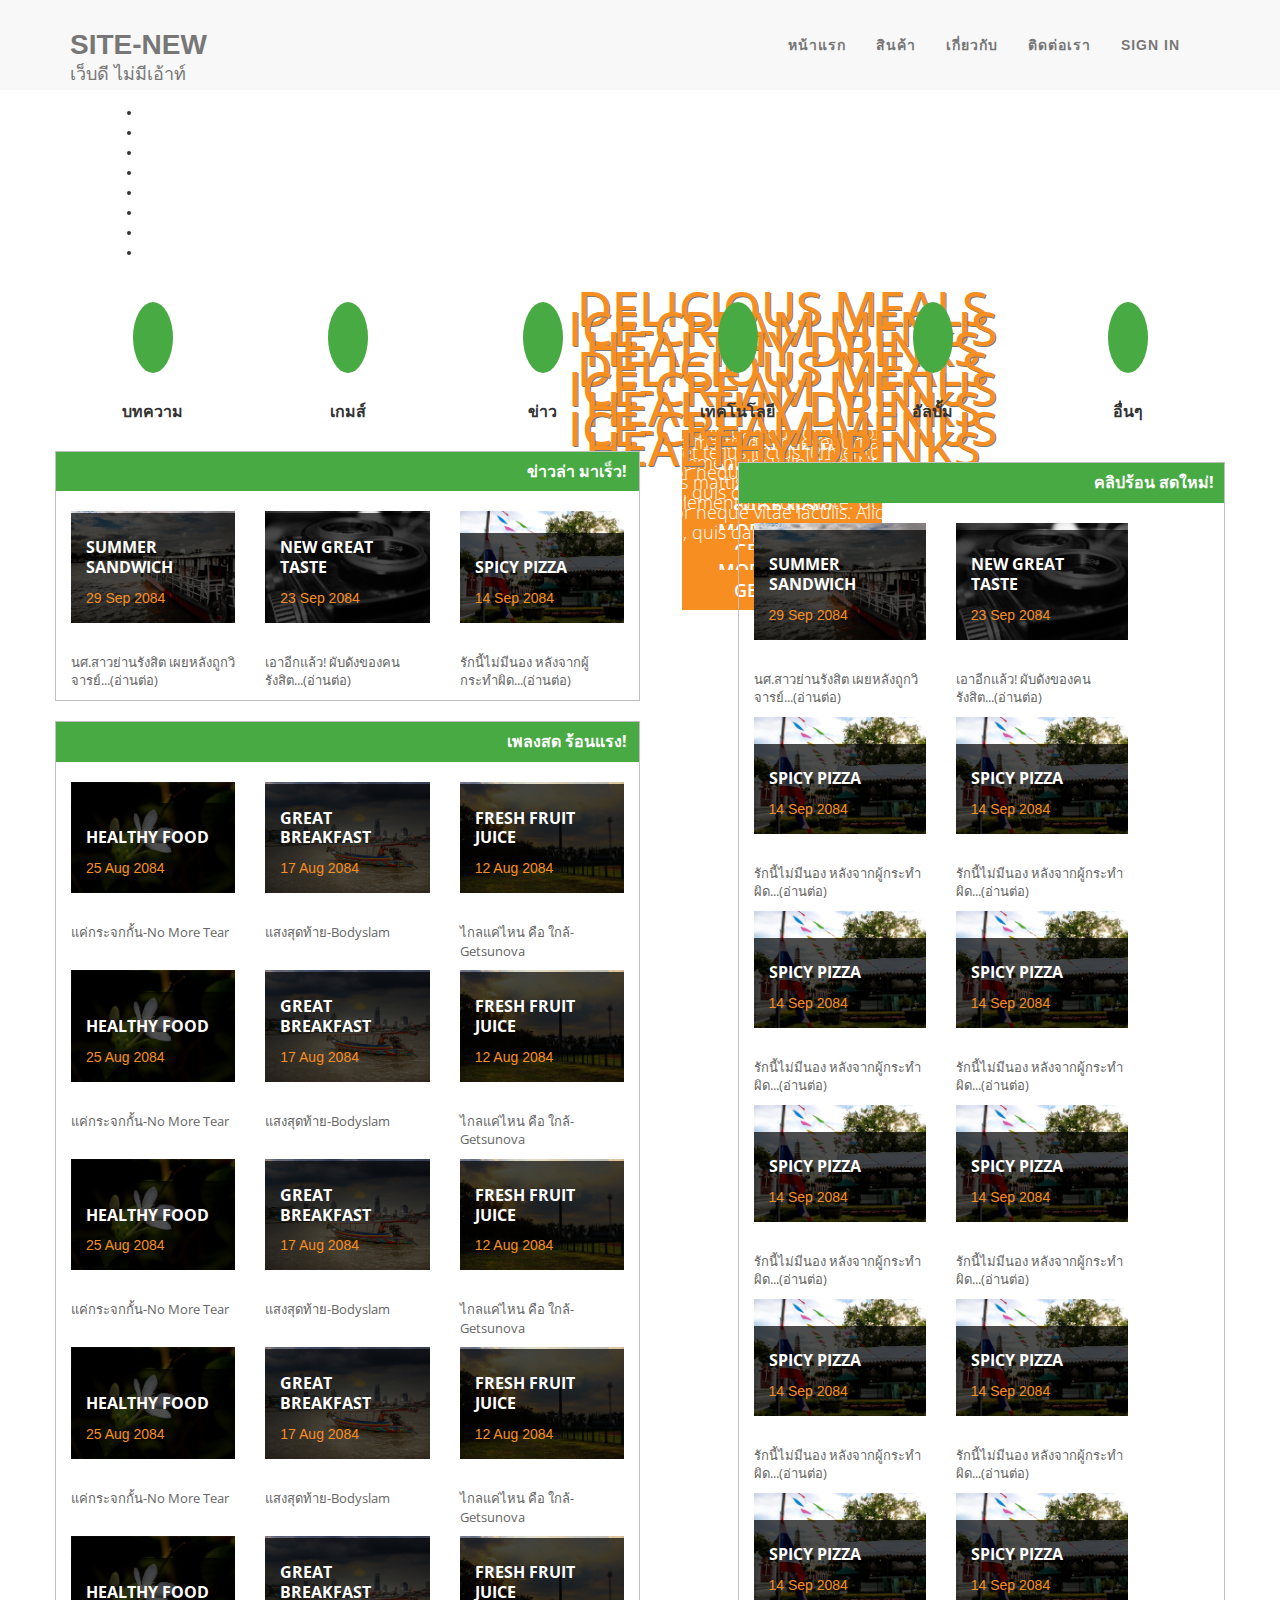
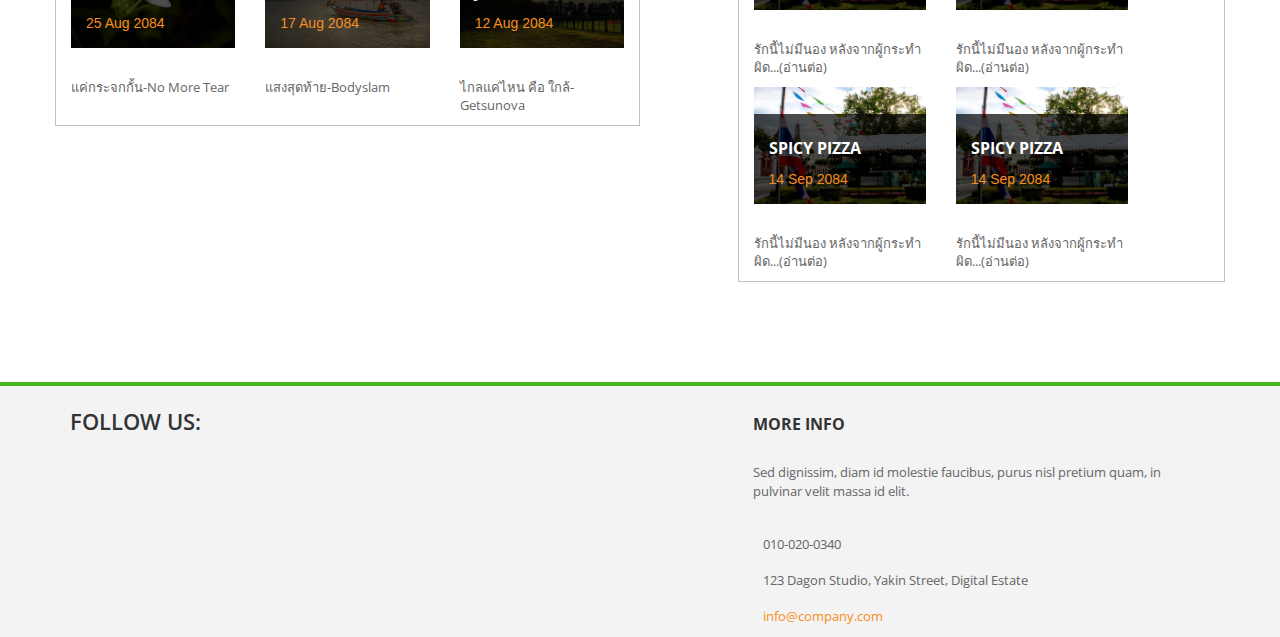
==== commit 0102aadb: "Add sign in" ====
--- a/index.html
+++ b/index.html
@@ -11,7 +11,7 @@
 -->
     <head>
         <meta charset="utf-8">
-        <title>COOLBLOOD - Keep calm and be cool!</title>
+        <title>SITE-NEW - Stay with you together!</title>
         <meta name="description" content="">
         <meta name="viewport" content="width=device-width">
         
@@ -25,20 +25,6 @@
         <link rel="stylesheet" href="css/testimonails-slider.css">
 
         <script src="js/vendor/modernizr-2.6.1-respond-1.1.0.min.js"></script>
-    
-        <script src="js/vendor/jquery-1.11.0.min.js"></script>
-        <script src="js/vendor/jquery.gmap3.min.js"></script>
-        <script src="js/plugins.js"></script>
-        <script src="js/main.js"></script>
-        
-        <!-- Bootstrap Core JavaScript -->
-        <script src="js/bootstrap.js"></script>
-
-        <script src="js/classie.js"></script>
-        <script src="js/cbpAnimatedHeader.js"></script>
-        <!-- Custom Theme JavaScript -->
-        <script src="js/freelancer.js"></script>
-
     </head>
     <body id="page-top" class="index">
         <!--[if lt IE 7]>
@@ -105,7 +91,7 @@
                             <span class="icon-bar"></span>
                             <span class="icon-bar"></span>
                         </button>
-                        <a class="navbar-brand" href="#page-top">SITE-NEW<br><h4>เว็บดี ไม่มีเอ้าท์</h4></a>
+                        <a class="navbar-brand" href="#page-top">SITE-NEW<h4>เว็บดี ไม่มีเอ้าท์</h4></a>
                     </div>
 
                     <!-- Collect the nav links, forms, and other content for toggling -->
@@ -126,18 +112,22 @@
                             <li class="page-scroll">
                                 <a href="contact-us.html">ติดต่อเรา</a>
                             </li>
+                            <li class="page-scroll"> 
+                                <a id="signin-button" data-toggle="modal" data-target="#myModal">Sign in</a>
+                            </li>
                             <li>
                                 <div class="search-box">
                                     <form name="search_form" method="get" class="search_form">
-                                        <input id="search" type="search" placeholder="search" onkeyup="showResult(this.value)" style="display:none"/>
+                                        <input id="search" type="search" placeholder="search" onkeyup="showResult(this.value)" style="display:none" position="relative"/>
                                         <div id="livesearch"></div>   
                                     </form>
                                 </div>
                             </li>
                             <li>
-                                <a href="#" id="search-button"><i class="fa fa-lg fa-search"></i></a>
+                                <a id="search-button"><i class="fa fa-lg fa-search"></i></a>
                             </li>
                         </ul>
+                        
                     </div>
                     <!-- /.navbar-collapse -->
                 </div>
@@ -965,5 +955,37 @@
                     </div>             
                 </div>
             </footer>
+
+            <!-- Modal -->
+            <div class="modal fade bs-example-modal-sm" id="myModal" tabindex="-1" role="dialog" aria-labelledby="myModalLabel" aria-hidden="true">
+                <div class="modal-dialog modal-sm">
+                    <div class="modal-content">
+                        <div class="modal-header">
+                            <button type="button" class="close" data-dismiss="modal" aria-label="Close"><span aria-hidden="true">&times;</span></button>
+                            <h4 class="modal-title" id="myModalLabel">Sign in</h4>
+                        </div>
+                        <div class="modal-body">
+                            <input id="username" type="text" placeholder="Username">
+                            <input id="password" type="password" placeholder="Password" size="20">
+                        </div>
+                        <div class="modal-footer">
+                            <button type="button" class="btn btn-default" data-dismiss="modal">Close</button>
+                            <button type="button" class="btn btn-primary">Sign in</button>
+                        </div>
+                    </div>
+                </div>
+            </div>
+        <script src="js/vendor/jquery-1.11.0.min.js"></script>
+        <script src="js/vendor/jquery.gmap3.min.js"></script>
+        <script src="js/plugins.js"></script>
+        <script src="js/main.js"></script>
+        
+        <!-- Bootstrap Core JavaScript -->
+        <script src="js/bootstrap.js"></script>
+
+        <script src="js/classie.js"></script>
+        <script src="js/cbpAnimatedHeader.js"></script>
+        <!-- Custom Theme JavaScript -->
+        <script src="js/freelancer.js"></script>
     </body>
 </html>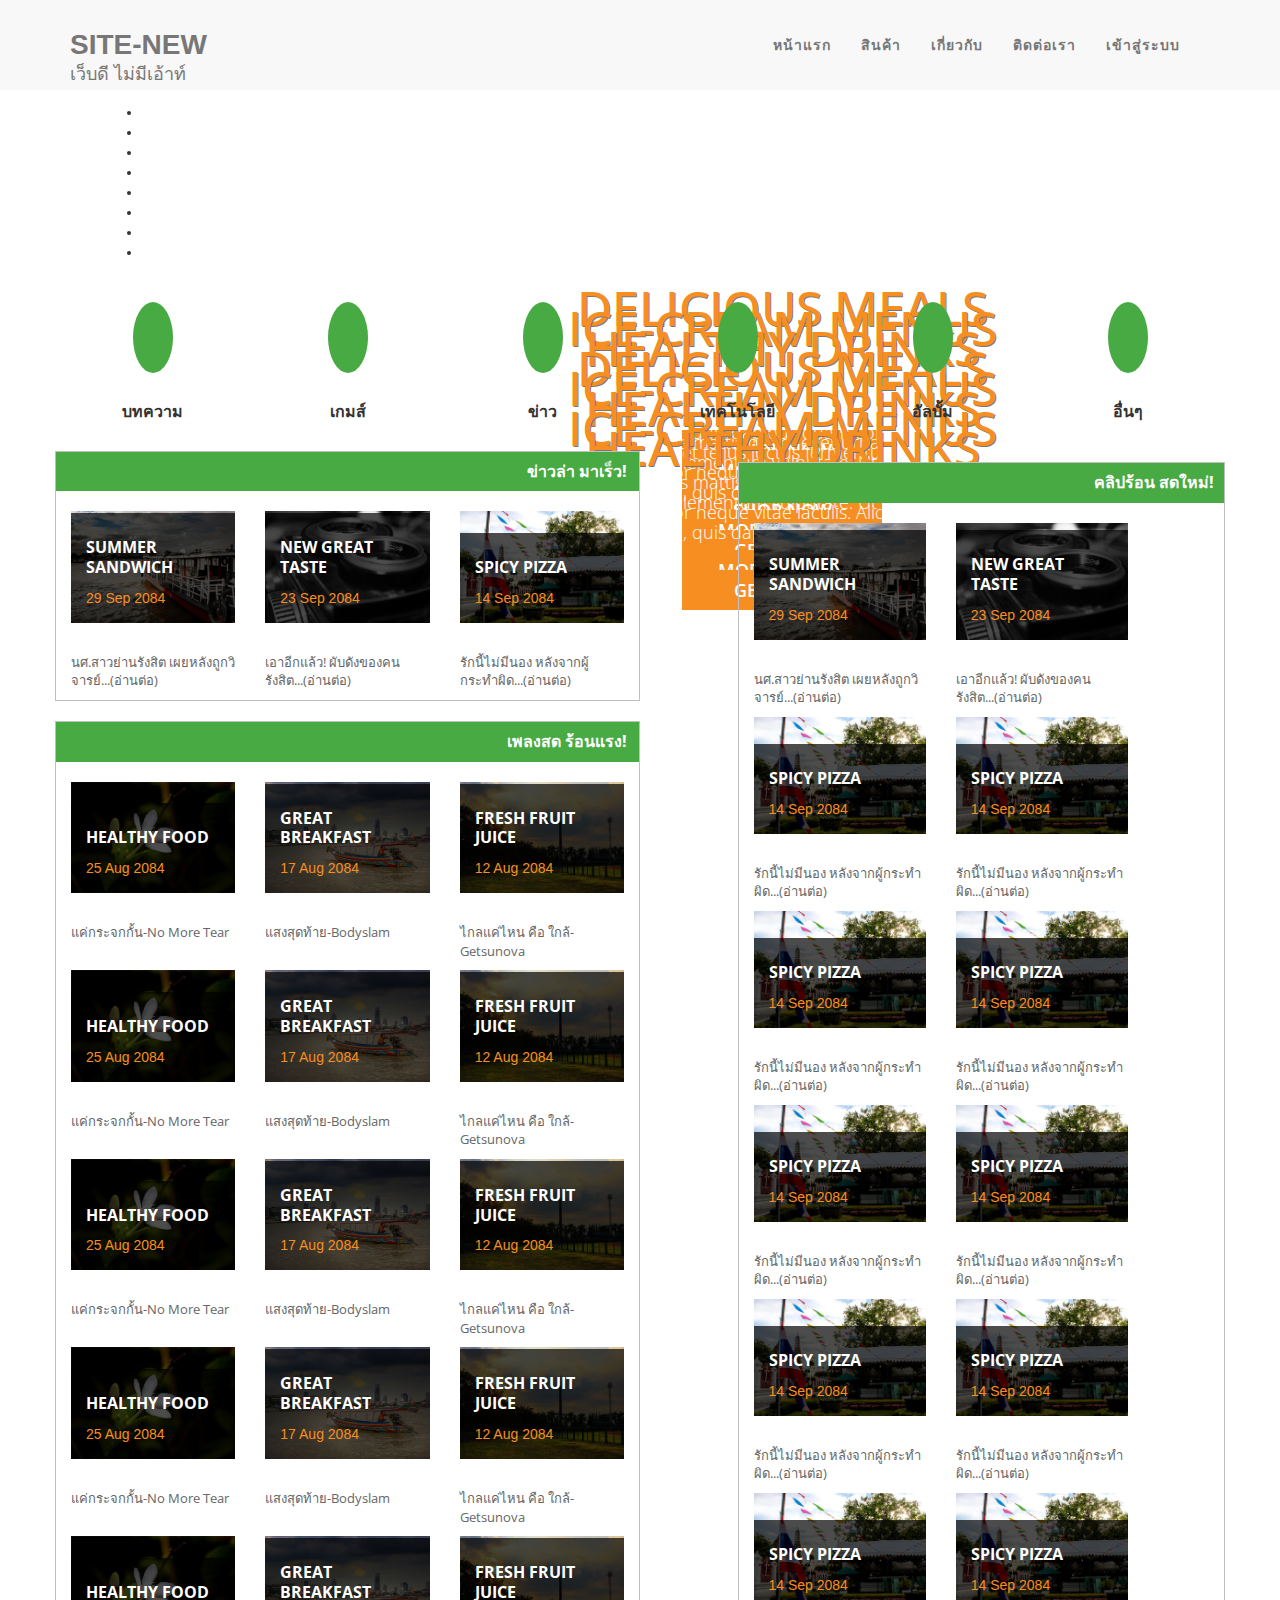
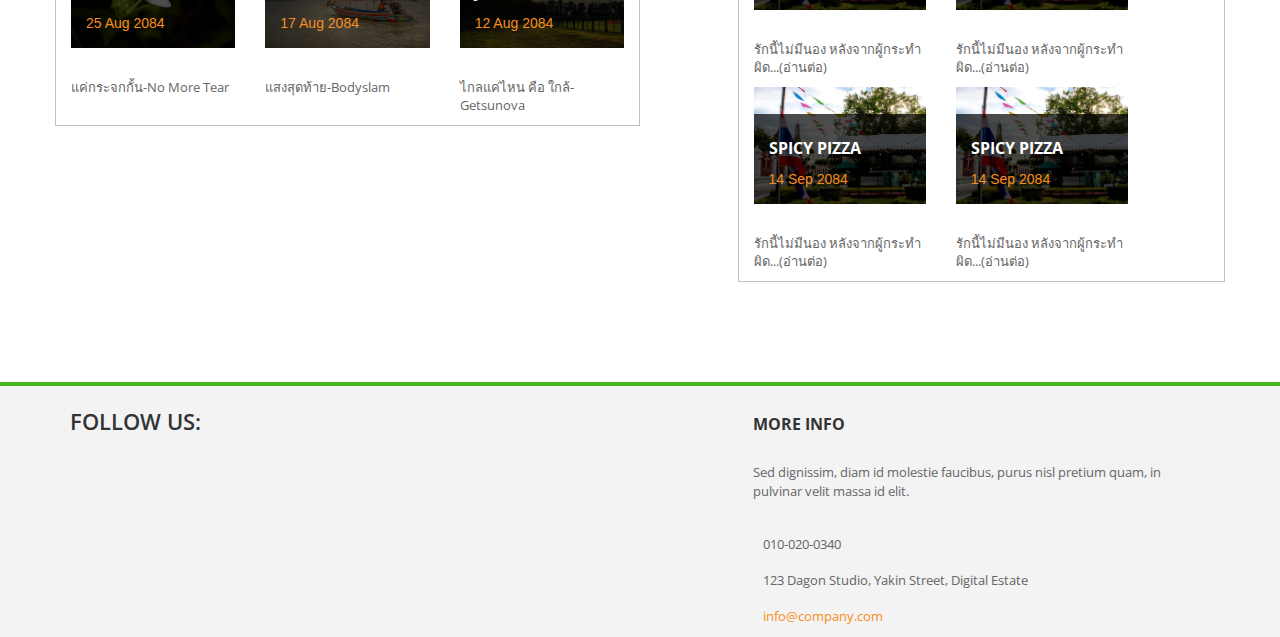
==== commit d17361fb: "Adjust Sign in Modal" ====
--- a/index.html
+++ b/index.html
@@ -11,13 +11,14 @@
 -->
     <head>
         <meta charset="utf-8">
-        <title>SITE-NEW - Stay with you together!</title>
+        <title>SITE-NEW - Stay with you forever!</title>
         <meta name="description" content="">
         <meta name="viewport" content="width=device-width">
         
         <link href='http://fonts.googleapis.com/css?family=Open+Sans:300italic,400italic,600italic,700italic,800italic,400,300,600,700,800' rel='stylesheet' type='text/css'>
 
         <link rel="stylesheet" href="css/bootstrap.css">
+        <link rel="stylesheet" href="css/bootstrap-social.css">
         <link rel="stylesheet" href="css/font-awesome.css">
         <link rel="stylesheet" href="css/templatemo_style.css">
         <link rel="stylesheet" href="css/templatemo_misc.css">
@@ -112,13 +113,13 @@
                             <li class="page-scroll">
                                 <a href="contact-us.html">ติดต่อเรา</a>
                             </li>
-                            <li class="page-scroll"> 
-                                <a id="signin-button" data-toggle="modal" data-target="#myModal">Sign in</a>
+                            <li> 
+                                <a id="signin-button" data-toggle="modal" data-target="#myModal">เข้าสู่ระบบ</a>
                             </li>
                             <li>
                                 <div class="search-box">
                                     <form name="search_form" method="get" class="search_form">
-                                        <input id="search" type="search" placeholder="search" onkeyup="showResult(this.value)" style="display:none" position="relative"/>
+                                        <input id="search" type="search" placeholder="search" onkeyup="showResult(this.value)" style="display:none"/>
                                         <div id="livesearch"></div>   
                                     </form>
                                 </div>
@@ -962,16 +963,42 @@
                     <div class="modal-content">
                         <div class="modal-header">
                             <button type="button" class="close" data-dismiss="modal" aria-label="Close"><span aria-hidden="true">&times;</span></button>
-                            <h4 class="modal-title" id="myModalLabel">Sign in</h4>
+                            <h4 class="modal-title" id="myModalLabel">เข้าสู่ระบบ</h4>
                         </div>
                         <div class="modal-body">
-                            <input id="username" type="text" placeholder="Username">
-                            <input id="password" type="password" placeholder="Password" size="20">
-                        </div>
-                        <div class="modal-footer">
-                            <button type="button" class="btn btn-default" data-dismiss="modal">Close</button>
-                            <button type="button" class="btn btn-primary">Sign in</button>
-                        </div>
+                            <div class="container-fluid">
+                                <div class="row">
+                                    <input id="username" type="text" placeholder="Username or Email" style="margin-top:0;">
+                                </div>
+                                <div class="row">
+                                    <input id="password" type="password" placeholder="Password" style="margin-top:5px;">
+                                </div>
+                                <div class="row">
+                                    <div class="col-md-1 col-sm-1 col-xs-1" style="padding:0;">
+                                        <input id="keepUser" type="checkbox"/>
+                                    </div>
+                                    <div class="col-md-5 col-sm-5 col-xs-7" style="padding:0;">
+                                        <label for="keepUser" class="labellogin">จำฉันไว้ในระบบ</label>
+                                    </div>
+                                    <div class="col-md-6 col-sm-6 col-xs-4" style="padding:0;">
+                                        <label class="labellogin">ลืมรหัสผ่าน</label>|<label class="labellogin">สมัครสมาชิก</label>
+                                    </div>
+                                </div>
+                                <div class="row">                                    
+                                    <button type="button" class="btn btn-primary btn-md btn-block">เข้าสู่ระบบ</button>                                    
+                                </div>
+                                <div class="row">
+                                    <div class="col-md-2 col-md-offset-5 col-sm-2 col-sm-offset-5 col-xs-2 col-xs-offset-5">
+                                        <label style="margin-top: 5px;">Or</label>
+                                    </div>
+                                </div>
+                                <div class="row">                                    
+                                    <a class="btn btn-block btn-social btn-facebook">
+                                        <i class="fa fa-facebook"></i> เข้าสู่ระบบด้วย Facebook
+                                    </a>                                   
+                                </div>
+                            </div>
+                        </div>                        
                     </div>
                 </div>
             </div>
--- a/css/templatemo_style.css
+++ b/css/templatemo_style.css
@@ -365,6 +365,17 @@
 #filters span:hover {
   color: #f78e21;
   transition: all 0.3s ease-in;
+}
+
+.labellogin{
+  font-weight:normal;
+  font-size: 12px;
+}
+
+.labellogin:hover{
+  font-weight:normal;
+  font-size: 12px;
+  color: orange;
 }
 
 .label-text a {
